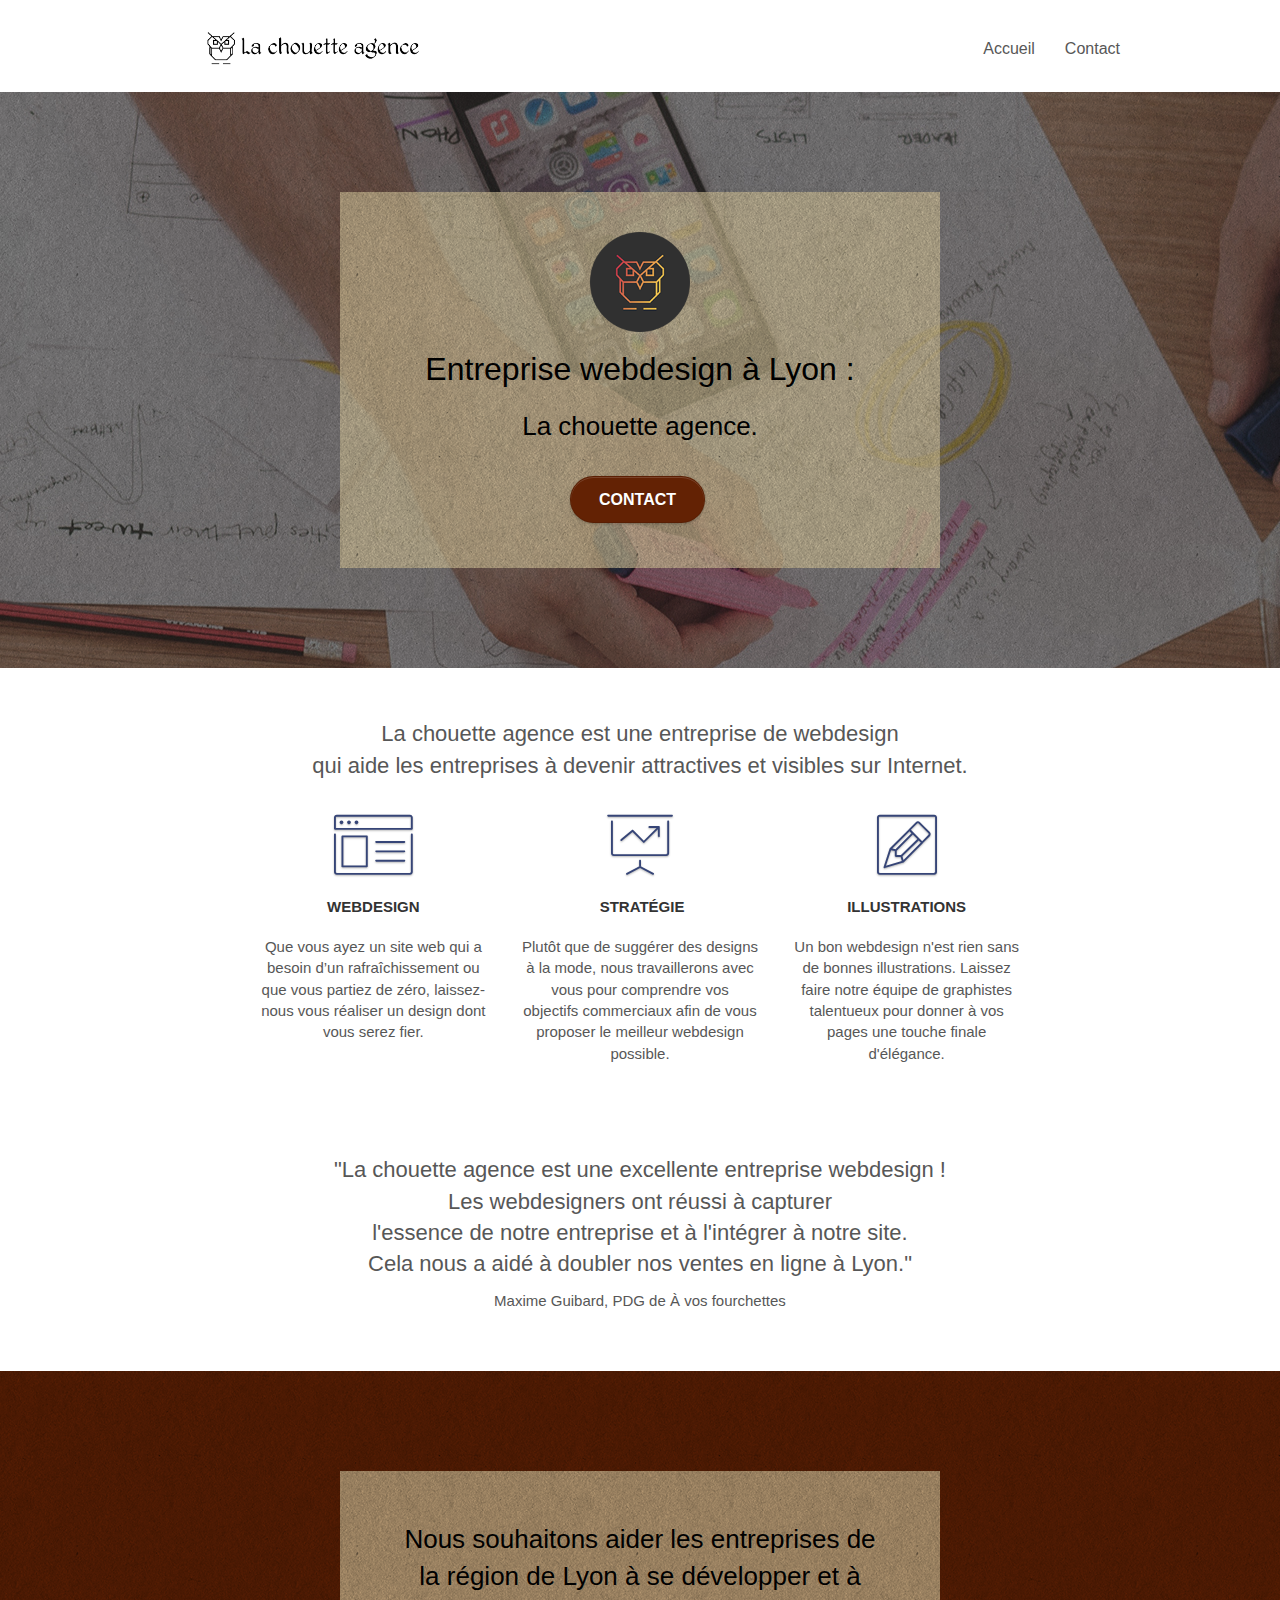
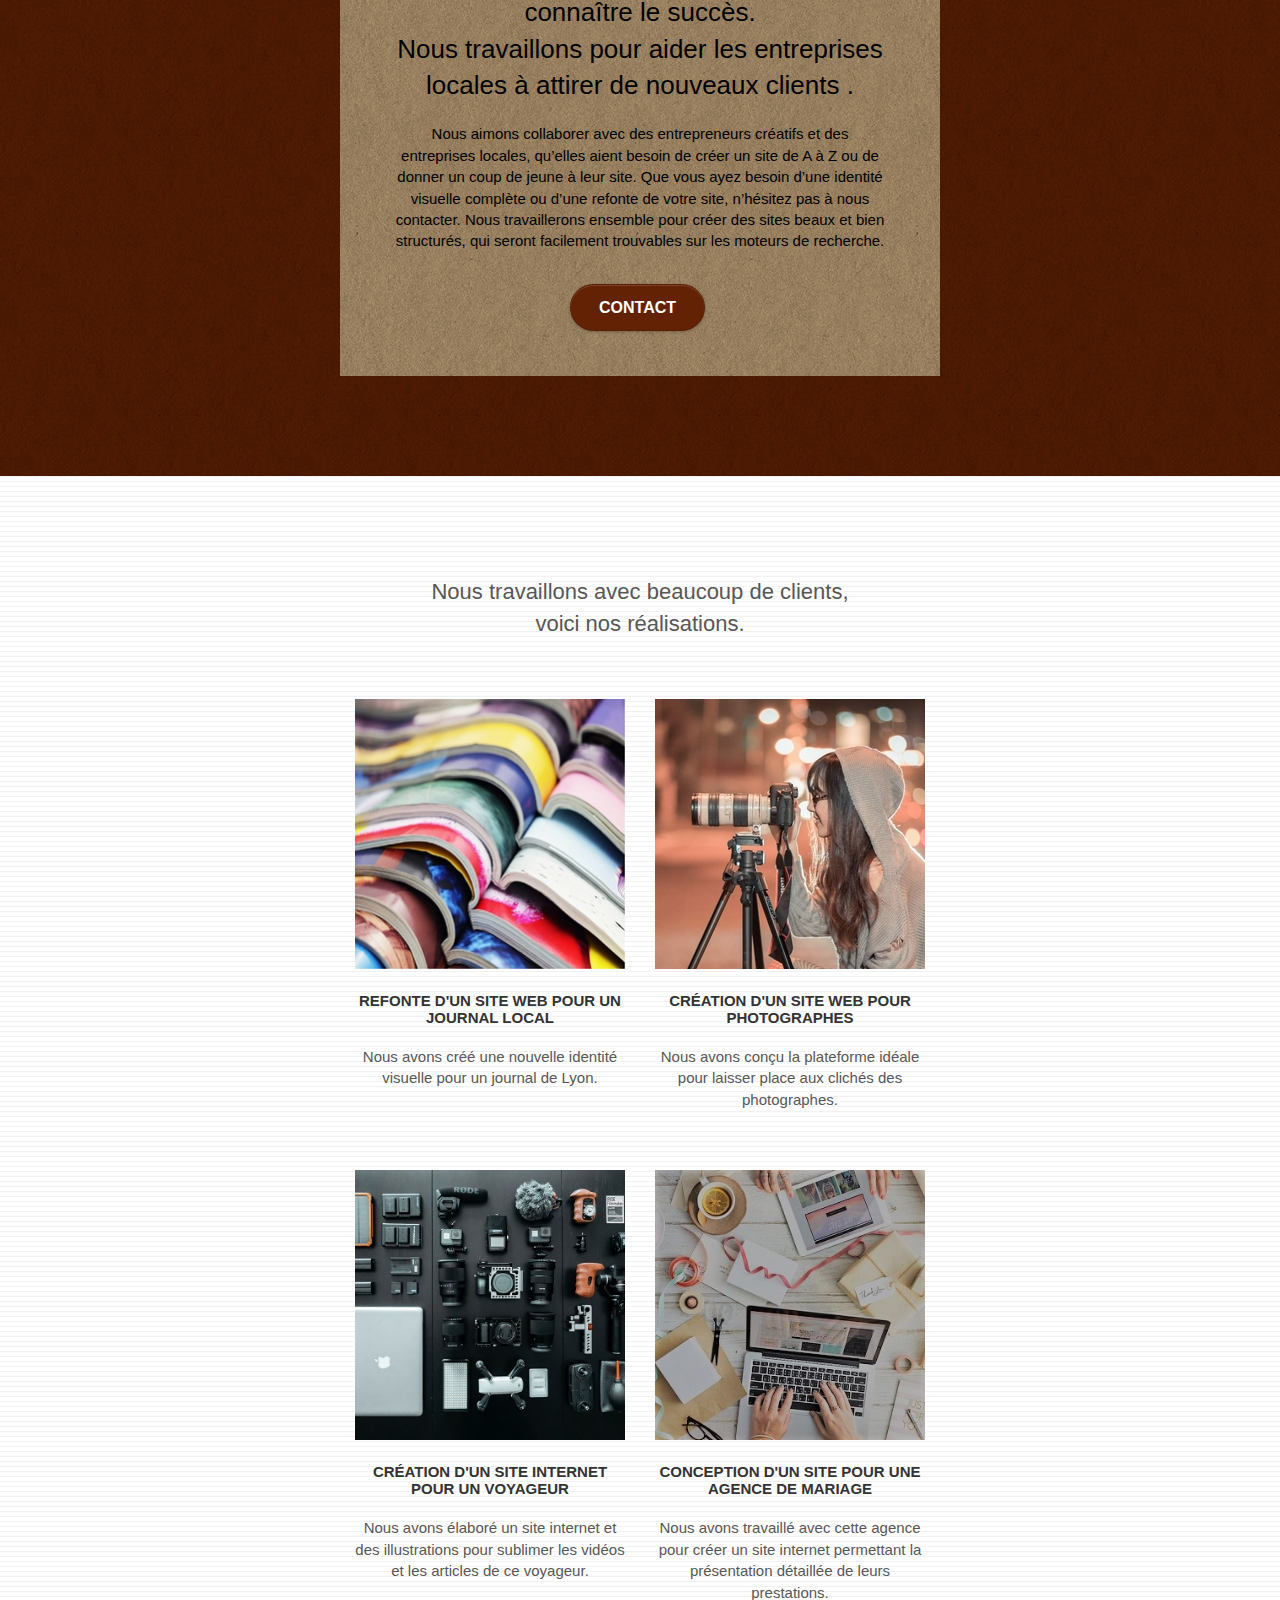
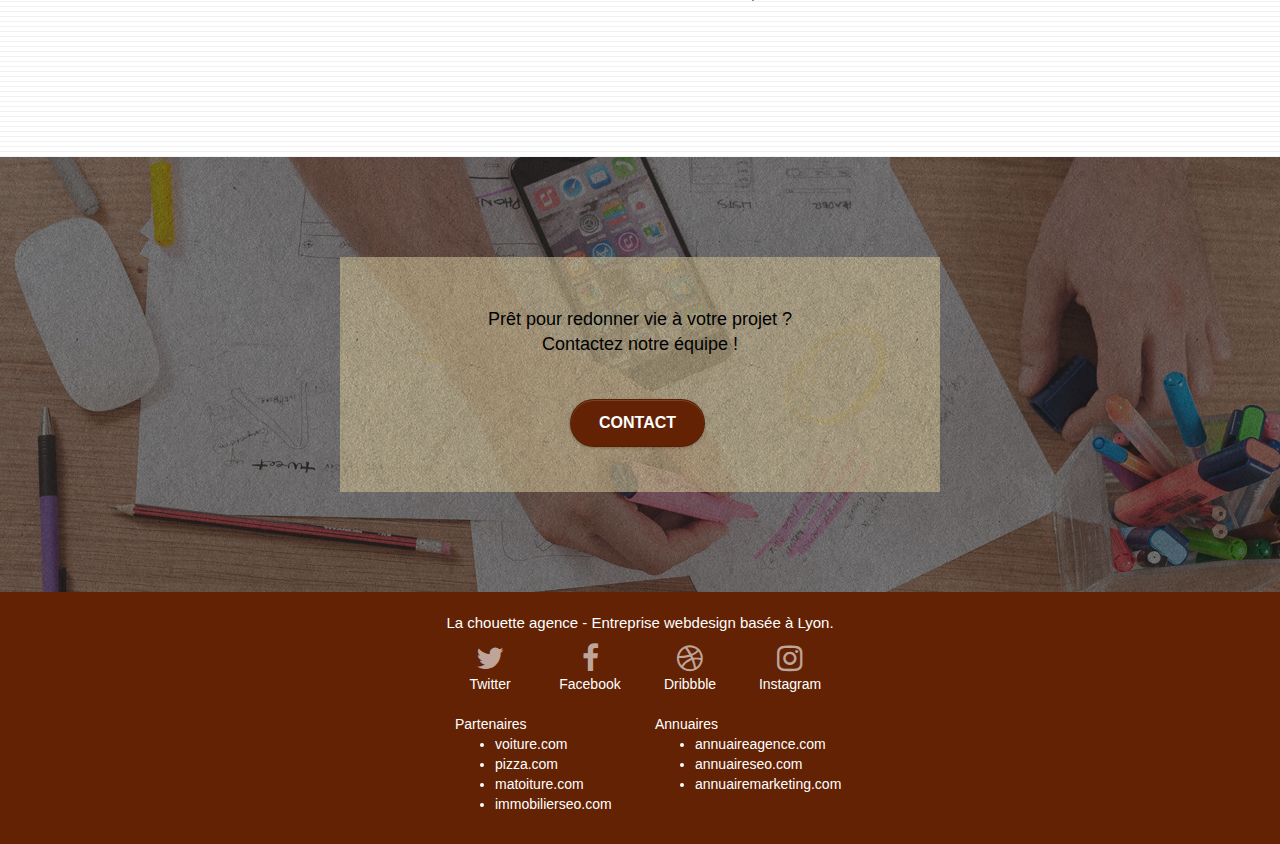
==== index.html @ 641f578d "Suppression du 2e id." ====
﻿<!doctype html>
<html lang="fr"><!-- fr -->
<head>
	<meta charset="utf-8">
	<meta name="description" content="Entreprise webdesign à Lyon, La chouette agence aide les entreprises à devenir attractives et visibles
		  sur Internet.">  <!-- description donnee -->
	<meta name="viewport" content="width=device-width, initial-scale=1.0, viewport-fit=cover">
	<link rel="shortcut icon" type="image/png" href="favicon.jpg">

	<link rel="stylesheet" type="text/css" href="./css/bootstrap.css">
	<link rel="stylesheet" type="text/css" href="style.css">
	<link rel="stylesheet" type="text/css" href="./css/font-awesome.css">
	<link rel="stylesheet" type="text/css" href="./css/et-line.css">


	<script src="./js/jquery-2.1.0.js" defer></script> <!--defer rajoute-->
	<script src="./js/bootstrap.js" defer></script>  <!--defer rajoute-->
	<script src="./js/blocs.js" defer></script>  <!--defer rajoute-->
	<script src="./js/jquery.touchSwipe.js" defer></script>
	<script src="./js/gmaps.js" defer></script>  <!--defer rajoute-->

	<title>Entreprise webdesign Lyon</title> <!-- complete -->
	<!-- Analytics -->
	<!-- Analytics END -->

</head>
<body class="page-container"> <!--class initialement dans div en dessous de body-->


		<!-- bloc-0 -->
				<nav class="navbar row bloc bgc-white l-bloc container bloc-sm" id="bloc-0">  <!--2 div precedents supprimes et class et id mis dans ce nav-->
					<div class="navbar-header">
						<a class="navbar-brand" href="index.html"><img src="img/la-chouette-agence_min.png" alt="logo noir et blanc la chouette agence Lyon" height="40" /></a>
						<button id="nav-toggle" type="button" class="ui-navbar-toggle navbar-toggle" data-toggle="collapse" data-target=".navbar-1">
							<span class="sr-only">Toggle navigation</span><span class="icon-bar"></span><span class="icon-bar"></span><span class="icon-bar"></span>
						</button>
					</div>
					<div class="collapse navbar-collapse navbar-1 special-dropdown-nav">
						<ul class="site-navigation nav navbar-nav">
							<li>
								<a href="index.html">Accueil</a>
							</li>
							<li>
								<a href="contact.html">Contact</a>
							</li>
						</ul>
					</div>
				</nav>
		<!-- bloc-0 END -->
		<!-- bloc-1-presentation -->
		<header class="bloc bgc-dark-slate-blue bg-banniere d-bloc bg-t-edge bloc-bg-texture texture-paper b-parallax" id="bloc-1-hero"> <!--div en header-->
			<div class="container bloc-lg">
				<div class="row tight-width-whitespace black-background">
					<div class="col-sm-12">
						<img src="img/logo_min.png" class="center-block image-resize-mode" width="100" alt="Logo La chouette agence, entreprise webdesign Lyon" />
						<h1 class="text-center hero-bloc-text tc-black ">
							Entreprise webdesign à Lyon :
						</h1>
						<h2 class="text-center">
							La chouette agence.
						</h2>
						<div class="text-center">
							<a href="contact.html" class="btn btn-lg btn-clean btn-rd cta-hero btn-atomic-tangerine" id="cta-hero">Contact</a>
						</div>
					</div>
				</div>
			</div>
		</header>
		<!-- bloc-1-presentation END -->
		<!-- bloc-2-services -->
		<main> <!--rajout de la section main-->
			<div class="bloc bgc-white l-bloc" id="bloc-2-services">
				<div class="container bloc-md">
					<div class="row">
						<div class="col-sm-12 text-center">
							<p class="texte_image">
								La chouette agence est une entreprise de webdesign<br/>
								qui aide les entreprises à devenir attractives et visibles sur Internet.
							</p>
							<!--<img alt="agence web, agence web paris, web design paris, stratégie web" src="img/title.png" />-->  
	<!--suppression image title et remplace par texte-->
						</div>
					</div>
					<div class="row voffset-lg med-width-whitespace">
						<div class="col-sm-4">
							<div class="text-center">
								<span class="et-icon-browser sm-shadow icon-dark-slate-blue icons icon-lg"></span>
							</div>
							<h3 class="mg-md text-center">
								Webdesign
							</h3>
							<p class="text-center ">
								Que vous ayez un site web qui a besoin d&rsquo;un rafraîchissement ou que vous partiez de zéro, laissez-nous 
								vous réaliser un design	dont vous serez fier.
							</p>
						</div>
						<div class="col-sm-4">
							<div class="text-center">
								<span class="et-icon-presentation sm-shadow icon-dark-slate-blue icons icon-lg"></span>
							</div>
							<h3 class="mg-md text-center">
								&nbsp;Stratégie
							</h3>
							<p class="text-center ">
								Plutôt que de suggérer des designs à la mode, nous travaillerons avec vous pour comprendre vos objectifs commerciaux 
								afin de vous proposer le meilleur webdesign possible.   <!--br supprime-->
							</p>
						</div>
						<div class="col-sm-4">
							<div class="text-center">
								<span class="et-icon-edit sm-shadow icon-dark-slate-blue icons icon-lg"></span>
							</div>
							<h3 class="mg-md text-center">
								Illustrations
							</h3>
							<p class="text-center ">
								Un bon webdesign n'est rien sans de bonnes illustrations. Laissez faire notre équipe de graphistes talentueux pour 
								donner à vos pages une touche finale d'élégance.
							</p>
						</div>
					</div>
					<div class="row voffset-lg voffset">
						<div class="col-xs-12 col-md-8 col-md-offset-2 text-center">
							<p class="texte_image">
								"La chouette agence est une excellente entreprise webdesign !<br />
								Les webdesigners ont réussi à capturer<br />
								l'essence de notre entreprise et à l'intégrer à notre site.<br />
								Cela nous a aidé à doubler nos ventes en ligne à Lyon."
							</p>
						</div>
						<div class="col-xs-12 col-md-8 col-md-offset-2 text-center">
							<p>
								Maxime Guibard, PDG de À vos fourchettes
							</p>
						</div><!--suppression image title et remplace par texte dans 2 div et p-->
					</div>
					</div>
			</div>
			<!-- bloc-2-services END -->
			<!-- bloc-3-what-i-do -->
			<div class="bloc tc-black bgc-atomic-tangerine bg-presentation d-bloc bloc-bg-texture texture-paper b-parallax" id="bloc-3-what-i-do">
				<div class="container bloc-lg">
					<div class="row tight-width-whitespace black-background">
						<div class="col-sm-12">
							<h2 class="mg-md text-center">
								Nous souhaitons aider les entreprises de la région de Lyon à se développer et à connaître le succès. <br />
								Nous travaillons pour aider les entreprises locales	à attirer de nouveaux clients .
							</h2>
							<p class="text-center black">
								Nous aimons collaborer avec des entrepreneurs créatifs et des entreprises locales, qu’elles aient besoin de créer un site de A à Z ou
								de donner un coup de jeune à leur site. Que vous ayez besoin d’une identité visuelle complète ou d’une refonte de votre site, n’hésitez
								pas à nous contacter. Nous travaillerons ensemble pour créer des sites beaux et bien structurés, qui seront facilement trouvables sur les
								moteurs de recherche.
							</p>
							<div class="text-center">
								<a href="contact.html" class="btn btn-lg btn-clean btn-rd cta-hero btn-atomic-tangerine">Contact</a>
								<!--Remplacement du lien par le bouton deja utilise precedemment-->
							</div>
							</div>
					</div>
				</div>
			</div>
			<!-- bloc-3-what-i-do END -->
			<!-- bloc-4-portfolio -->
			<div class="bloc bgc-white bg-lines-h2-bg bg-repeat l-bloc" id="bloc-4-portfolio">
				<div class="container bloc-lg">
					<div class="row">
						<div class="col-sm-12 text-center">
							<p class="texte_image">
								Nous travaillons avec beaucoup de clients,<br/>
								voici nos réalisations.
							</p>
							 <!--Remplacement image par texte dans p-->
						</div>
					</div>
					<div class="row tight-width-whitespace portfolio-row">
						<div class="col-sm-6">
							<a href="#" data-lightbox="img/livres.jpg" data-gallery-id="gallery-1" data-caption="Refonte d'un site web pour un journal local"
							   data-frame="snapshot-lb">
								<img src="img/livres_min.jpg" alt="magazines"
									 class="img-responsive portfolio-thumb" />
							</a>
							<h3 class="mg-md text-center">
								Refonte d'un site web pour un journal local
							</h3>
							<p class="text-center">
								Nous avons créé une nouvelle identité visuelle pour un journal de Lyon.
							</p>
						</div>
						<div class="col-sm-6">
							<a href="#" data-lightbox="img/photographe.jpg" data-gallery-id="gallery-1" data-caption="Création d'un site web pour photographes"
							   data-frame="snapshot-lb">
								<img src="img/photographe_min.jpg" class="img-responsive portfolio-thumb" alt="photographe avec gros objectif" />
							</a>
							<h3 class="mg-md text-center">
								Création d'un site web pour photographes
							</h3>
							<p class="text-center">
								Nous avons conçu la plateforme idéale pour laisser place aux clichés des photographes.
							</p>
						</div>
					</div>
					<div class="row tight-width-whitespace portfolio-row">
						<div class="col-sm-6">
							<a href="#" data-lightbox="img/materiel.bmp" data-gallery-id="gallery-1" data-caption="Création d'un site internet pour un voyageur"
							   data-frame="snapshot-lb">
								<img src="img/materiel.bmp" class="img-responsive portfolio-thumb" alt="materiel et composants pour photo, ordinateur" />
							</a>
							<h3 class="mg-md text-center">
								Création d'un site internet pour un voyageur
							</h3>
							<p class="text-center">
								Nous avons élaboré un site internet et des illustrations pour sublimer les vidéos et les articles de ce voyageur.
							</p>
						</div>
						<div class="col-sm-6">
							<a href="#" data-lightbox="img/bureau.bmp" data-gallery-id="gallery-1" data-caption="Conception d'un site pour une agence de mariage"
							   data-frame="snapshot-lb">
								<img src="img/bureau.bmp" class="img-responsive portfolio-thumb" alt="plan de travail d'un bureau avec ordinateur, papiers, ciseaux, lunettes" />
							</a>
							<h3 class="mg-md text-center">
								Conception d'un site pour une agence de mariage
							</h3>
							<p class="text-center">
								Nous avons travaillé avec cette agence pour créer un site internet permettant la présentation détaillée de leurs prestations.
							</p>
						</div>
					</div>
				</div>
			</div>
			<!-- bloc-4-portfolio END -->
			<!-- bloc-5-cta -->
			<div class="bloc bgc-dark-slate-blue bg-banniere d-bloc bloc-bg-texture texture-paper" id="bloc-5-cta">
				<div class="container bloc-lg">
					<div class="row black-background tight-width-whitespace">
						<div class="col-sm-12">
							<h2 class="mg-md text-center tc-black">
								Prêt pour redonner vie à votre projet ?<br />Contactez notre équipe !
							</h2>
						</div>
							<div class="col-sm-12 text-center">
								<a href="contact.html" class="btn btn-atomic-tangerine btn-clean btn-rd btn-lg cta-hero">Contact</a>
							</div>
						</div>
					</div>
			</div>
		</main>
		<!-- bloc-5-cta END -->
		<!-- Footer - bloc-8 -->
		<footer class="bloc bgc-atomic-tangerine d-bloc" id="bloc-8">  <!--div en footer-->
			<div class="container bloc-sm">
				<div class="row">
					<div class="col-sm-12">
						<p class="text-center white">
							La chouette agence - Entreprise webdesign basée à Lyon.
						</p>
						<div class="row row-no-gutters social">
							<div class="col-sm-3">
								<div class="text-center">
									<a class="social" href="index.html"><span class="fa fa-twitter icon-md"></span><br />Twitter</a> <!--rajout des noms des sites-->
								</div>
							</div>
							<div class="col-sm-3">
								<div class="text-center">
									<a class="social" href="index.html"><span class="fa fa-facebook icon-md"></span><br />Facebook</a>
								</div>
							</div>
							<div class="col-sm-3">
								<div class="text-center">
									<a class="social" href="index.html"><span class="fa fa-dribbble icon-md"></span><br />Dribbble</a>
								</div>
							</div>
							<div class="col-sm-3">
								<div class="text-center">
									<a class="social" href="index.html"><span class="fa fa-instagram icon-md"></span><br/>Instagram</a>
								</div>
							</div>
							
						</div>
						<div class="row liens">
							<div class="col-sm-6">
								Partenaires
								<ul>
									<li><a href="voiture.com">voiture.com</a></li>
									<li><a href="pizza.com">pizza.com</a></li>
									<li><a href="matoiture.com">matoiture.com</a></li>
									<li><a href="immobilierseo.com">immobilierseo.com</a></li>
								</ul>
							</div>
							<div class="col-sm-6">
								Annuaires 
								<ul>
									<li><a href="annuaireagence.com">annuaireagence.com</a></li>
									<li><a href="annuaireseo.com">annuaireseo.com</a></li>
									<li><a href="annuairemarketing.com">annuairemarketing.com</a></li>
								</ul>
							</div>
							
						</div>
					</div>
				</div>
			</div>
		</footer>
		<!-- Footer - bloc-8 END -->

	
    

</body>
</html>
---- style.css ----
body {
    margin: 0;
    padding: 0;
    background: #FFF;
    overflow-x: hidden;
    -webkit-font-smoothing: antialiased;
    -moz-osx-font-smoothing: grayscale;
}

a,
button {
    transition: all .3s ease-in-out;
    outline: none !important;
}

a:hover {
    text-decoration: none;
    cursor: pointer;
}

#page-loading-blocs-notifaction {
    position: fixed;
    top: 0;
    bottom: 0;
    width: 100%;
    z-index: 100000;
    background: #FFFFFF url("img/pageload-spinner.gif") no-repeat center center;
}

.bloc {
    width: 100%;
    clear: both;
    background: 50% 50% no-repeat;
    padding: 0 50px;
    -webkit-background-size: cover;
    -moz-background-size: cover;
    -o-background-size: cover;
    background-size: cover;
    position: relative;
}

.bloc .container {
    padding-left: 0;
    padding-right: 0;
}

.bloc-lg {
    padding: 100px 50px;
   
}

.bloc-md {
    padding: 50px;
}

.bloc-sm {
    padding: 20px 50px;
}

.bg-center,
.bg-l-edge,
.bg-r-edge,
.bg-t-edge,
.bg-b-edge,
.bg-tl-edge,
.bg-bl-edge,
.bg-tr-edge,
.bg-br-edge,
.bg-repeat {
    -webkit-background-size: auto !important;
    -moz-background-size: auto !important;
    -o-background-size: auto !important;
    background-size: auto !important;
}

.bg-repeat {
    background: repeat;
}

.bg-t-edge {
    background: top no-repeat;
}

.bloc-bg-texture::before {
    content: "";
    background-size: 2px 2px;
    position: absolute;
    top: 0;
    bottom: 0;
    left: 0;
    right: 0;
}

.texture-paper::before {
    background: url("img/texture-min.png");
    background-size: 280px 280px;
}

.b-parallax {
    background-attachment: fixed;
}



.d-bloc button:hover {
    color: rgba(255, 255, 255, .9);
}

.d-bloc .icon-round,
.d-bloc .icon-square,
.d-bloc .icon-rounded,
.d-bloc .icon-semi-rounded-a,
.d-bloc .icon-semi-rounded-b {
    border-color: rgba(255, 255, 255, .9);
}

.d-bloc .divider-h span {
    border-color: rgba(255, 255, 255, .2);
}

.d-bloc .a-btn,
.d-bloc .navbar a,
.d-bloc .navbar-brand,
.d-bloc a .icon-sm,
.d-bloc a .icon-md,
.d-bloc a .icon-lg,
.d-bloc a .icon-xl,
.d-bloc h1 a,
.d-bloc h2 a,
.d-bloc h3 a,
.d-bloc h4 a,
.d-bloc h5 a,
.d-bloc h6 a,
.d-bloc p a {
    color: rgba(255, 255, 255, .6);
}

.d-bloc .a-btn:hover,
.d-bloc .navbar a:hover,
.d-bloc .navbar-brand:hover,
.d-bloc a:hover .icon-sm,
.d-bloc a:hover .icon-md,
.d-bloc a:hover .icon-lg,
.d-bloc a:hover .icon-xl,
.d-bloc h1 a:hover,
.d-bloc h2 a:hover,
.d-bloc h3 a:hover,
.d-bloc h4 a:hover,
.d-bloc h5 a:hover,
.d-bloc h6 a:hover,
.d-bloc p a:hover {
    color: rgba(255, 255, 255, 1);
}

.d-bloc .navbar-toggle .icon-bar {
    background: rgba(255, 255, 255, 1);
}

.d-bloc .btn-wire,
.d-bloc .btn-wire:hover {
    color: rgba(255, 255, 255, 1);
    border-color: rgba(255, 255, 255, 1);
}

.d-bloc .panel {
    color: rgba(0, 0, 0, .5);
}

.d-bloc .panel button:hover {
    color: rgba(0, 0, 0, .7);
}

.d-bloc .panel icon {
    border-color: rgba(0, 0, 0, .7);
}

.d-bloc .panel .divider-h span {
    border-color: rgba(0, 0, 0, .1);
}

.d-bloc .panel .a-btn {
    color: rgba(0, 0, 0, .6);
}

.d-bloc .panel .a-btn:hover {
    color: rgba(0, 0, 0, 1);
}

.d-bloc .panel .btn-wire,
.d-bloc .panel .btn-wire:hover {
    color: rgba(0, 0, 0, .7);
    border-color: rgba(0, 0, 0, .3);
}

.d-bloc .panel,
.l-bloc {
    color: rgba(0, 0, 0, .5);
}

.d-bloc .panel button:hover,
.l-bloc button:hover {
    color: rgba(0, 0, 0, .7);
}

.l-bloc .icon-round,
.l-bloc .icon-square,
.l-bloc .icon-rounded,
.l-bloc .icon-semi-rounded-a,
.l-bloc .icon-semi-rounded-b {
    border-color: rgba(0, 0, 0, .7);
}

.d-bloc .panel .divider-h span,
.l-bloc .divider-h span {
    border-color: rgba(0, 0, 0, .1);
}

.d-bloc .panel .a-btn,
.l-bloc .a-btn,
.l-bloc .navbar a,
.l-bloc .navbar-brand,
.l-bloc a .icon-sm,
.l-bloc a .icon-md,
.l-bloc a .icon-lg,
.l-bloc a .icon-xl,
.l-bloc h1 a,
.l-bloc h2 a,
.l-bloc h3 a,
.l-bloc h4 a,
.l-bloc h5 a,
.l-bloc h6 a,
.l-bloc p a {
    color: rgba(0, 0, 0, .6);
}

.d-bloc .panel .a-btn:hover,
.l-bloc .a-btn:hover,
.l-bloc .navbar a:hover,
.l-bloc .navbar-brand:hover,
.l-bloc a:hover .icon-sm,
.l-bloc a:hover .icon-md,
.l-bloc a:hover .icon-lg,
.l-bloc a:hover .icon-xl,
.l-bloc h1 a:hover,
.l-bloc h2 a:hover,
.l-bloc h3 a:hover,
.l-bloc h4 a:hover,
.l-bloc h5 a:hover,
.l-bloc h6 a:hover,
.l-bloc p a:hover {
    color: rgba(0, 0, 0, 1);
}

.l-bloc .navbar-toggle .icon-bar {
    color: rgba(0, 0, 0, .6);
}

.d-bloc .panel .btn-wire,
.d-bloc .panel .btn-wire:hover,
.l-bloc .btn-wire,
.l-bloc .btn-wire:hover {
    color: rgba(0, 0, 0, .7);
    border-color: rgba(0, 0, 0, .3);
}

.voffset {
    margin-top: 30px;
}

.voffset-lg {
    margin-top: 80px;
}

.row-no-gutters {
    margin-right: 0;
    margin-left: 0;
}

.row.row-no-gutters > [class^="col-"],
.row.row-no-gutters > [class*=" col-"] {
    padding-right: 0;
    padding-left: 0;
}

#bloc-1-hero h1 {
    font-size: 32px;
}

.navbar {
    margin-bottom: 0;
    z-index: 1;
}

.navbar-brand {
    height: auto;
    padding: 3px 15px;
    font-size: 25px;
    font-weight: normal;
    font-weight: 600;
    line-height: 44px;
}

.navbar-brand img {
    max-height: 200px;
    margin: 0 5px 0 0;
    display: inline;
}

.navbar-brand img[src$=svg] {
    min-width: 100px;
}

.nav-center .navbar-brand img {
    margin: 0;
}

.navbar .nav {
    padding-top: 2px;
    margin-right: -16px;
    float: right;
    z-index: 1;
}

.nav > li {
    float: left;
    margin-top: 4px;
    font-size: 16px;
}

.navbar-nav .open .dropdown-menu > li > a {
    text-align: inherit;
}

.nav > li a:hover,
.nav > li a:focus {
    background: transparent;
}

.navbar-toggle {
    margin: 10px 10px 0 0;
    border: 0px;
}

.navbar-toggle:hover {
    background: transparent !important;
}

.navbar-toggle .icon-bar {
    background-color: rgba(0, 0, 0, .5);
    width: 26px;
}

.nav-invert .navbar .nav {
    float: left;
}

.nav-invert .navbar-header,
.nav-invert .navbar-brand {
    float: right;
    position: relative;
    z-index: 2;
}

@media (min-width: 768px) {
    .site-navigation {
        position: absolute;
        top: 50%;
        right: 20px;
        transform: translate(0, -50%);
        -webkit-transform: translateY(-50%);
    }
    .nav > li .dropdown-menu a,
    .nav > li .dropdown-menu a:hover {
        color: #484848;
    }
    .nav-invert .site-navigation {
        left: 0;
        right: 0;
    }
    .nav-center {
        text-align: center;
    }
    .nav-center .navbar-header {
        width: 100%;
    }
    .nav-center .navbar-header,
    .nav-center .navbar-brand,
    .nav-center .nav > li {
        float: none;
        display: inline-block;
    }
    .nav-center .site-navigation {
        position: relative;
        width: 100%;
        right: 0;
        margin-right: 0px;
        margin-top: 20px;
    }
    .nav-center.mini-nav .navbar-toggle {
        float: none;
        margin: 10px auto 0;
    }
}

.nav > li > .dropdown a {
    background: none !important;
    display: block;
    padding: 14px 15px;
}

nav .caret {
    margin: 0 5px;
}

.dropdown-menu .dropdown-menu {
    top: -8px;
    left: 100%;
}

.dropdown-menu .dropmenu-flow-right {
    top: 100%;
    left: 0;
    margin-left: -1px;
    border-top-left-radius: 0;
    border-top-right-radius: 0;
}

.dropdown-menu .dropdown span {
    border: 4px solid black;
    border-top-color: transparent;
    border-right-color: transparent;
    border-bottom-color: transparent;
    margin: 6px -5px 0 0 !important;
    float: right;
}

.mg-md {
    margin-top: 10px;
    margin-bottom: 20px;
}

.mg-lg {
    margin-top: 10px;
    margin-bottom: 40px;
   }

.btn {
    margin: 0 5px 5px 0;
}

.btn.pull-right {
    margin: 0 0 5px 5px;
}

.btn-d,
.btn-d:hover,
.btn-d:focus {
    color: #FFF;
    background: rgba(0, 0, 0, .3);
}

button {
    outline: none !important;
}

.btn-rd {
    border-radius: 40px;
}

.btn-clean {
    border: 1px solid rgba(0, 0, 0, .08);
    border-bottom-color: rgba(0, 0, 0, .1);
    text-shadow: 0 1px 0 rgba(0, 0, 1, .1);
    box-shadow: 0 1px 3px rgba(0, 0, 1, .25), inset 0 1px 0 0 rgba(255, 255, 255, .15);
}

.icon-md {
    font-size: 30px !important;
}

.icon-lg {
    font-size: 60px !important;
}

.sm-shadow {
    text-shadow: 0 1px 2px rgba(0, 0, 0, .3);
}

.panel-sq,
.panel-sq .panel-heading,
.panel-sq .panel-footer {
    border-radius: 0;
}

.panel-rd {
    border-radius: 30px;
}

.panel-rd .panel-heading {
    border-radius: 29px 29px 0 0;
}

.panel-rd .panel-footer {
    border-radius: 0 0 29px 29px;
}

.form-control {
    border-color: rgba(0, 0, 0, .1);
    box-shadow: none;
}

.scrollToTop {
    width: 40px;
    height: 40px;
    position: fixed;
    bottom: 20px;
    right: 20px;
   /* opacity: 0;*/
    z-index: 500;
   /* transition: all .3s ease-in-out;*/
}

.scrollToTop span {
    margin-top: 6px;
}

.showScrollTop {
    font-size: 14px;
    opacity: 1;
}

a[data-lightbox] {
    position: relative;
    display: block;
    text-align: center;
}

a[data-lightbox]:hover::before {
    content: "+";
    font-family: "HelveticaNeue-Light", "Helvetica Neue Light", "Helvetica Neue", Helvetica, Arial;
    font-size: 32px;
    width: 50px;
    height: 50px;
    margin-left: -25px;
    border-radius: 50%;
    background: rgba(0, 0, 0, .6);
    color: #FFF;
    font-weight: 100;
    z-index: 1;
    position: absolute;
    top: 50%;
    transform: translateY(-50%);
    -webkit-transform: translateY(-50%);
}

a[data-lightbox]:hover img {
    opacity: 0.6;
    -webkit-animation-fill-mode: none;
    animation-fill-mode: none;
}

#lightbox-modal {
    display: flex;
    align-items: center;
}

#lightbox-modal .modal-dialog {
    width: 90%;
    max-width: 900px;
    margin: 0 auto 0;
}

#lightbox-modal .modal-dialog img {
    max-height: 90vh;
    margin: 0 auto;
}

.lightbox-caption {
    padding: 20px;
    color: #FFF;
    background: rgba(0, 0, 0, .5);
    position: absolute;
    left: 15px;
    right: 15px;
    bottom: 5px;
}

.close-lightbox {
    color: #FFF;
    font-size: 30px;
    position: absolute;
    top: 20px;
    right: 20px;
    z-index: 20;
    background: rgba(0, 0, 0, .5);
    border: none;
    line-height: 30px;
    padding: 0 9px 5px;
    opacity: 0.3;
}

.close-lightbox:hover,
.next-lightbox:hover,
.prev-lightbox:hover {
    opacity: 1.0;
    color: #FFF;
}

.next-lightbox,
.prev-lightbox {
    font-size: 20px;
    color: rgba(255, 255, 255, .9);
    background: rgba(0, 0, 0, .5);
    transition: all .2s ease-in-out;
    position: absolute;
    top: 45%;
    z-index: 1;
    opacity: 0.4;
}

.next-lightbox {
    padding: 6px 8px 1px 13px;
    right: 25px;
}

.prev-lightbox {
    padding: 6px 13px 1px 10px;
    left: 25px;
}

.snapshot-lb .modal-body {
    padding-bottom: 45px;
}

.snapshot-lb .lightbox-caption {
    padding: 0;
    color: rgba(0, 0, 0, .5);
    background: none;
}

h1,
h2,
h3,
h4,
h5,
h6,
p,
label,
.btn,
a {
    font-family: "helvetica";
    font-weight: 400;
    color: #575757;
}

.container {
    max-width: 1000px;
}

.hero-bloc-text {
    font-size: 38px;
}

.hero-bloc-text-sub {
    font-size: 36px;
}

.statement-bloc-text {
    line-height: 26px;
    font-style: italic;
    font-size: 20px;
    text-align: center;
    font-weight: lighter;
    max-width: 520px;
    margin: auto auto auto auto;
}

p {
    font-size: 15px;
}

.texte_image {
    font-size:22px;
}


.tight-width-whitespace {
    max-width: 600px;
    margin: auto auto auto auto;
}

.h1 {
    font-size: 20px;
    font-family: "Open Sans";
}

.cta-hero {
    margin-top: 22px;
    color: #FFFFFF !important;
    text-transform: uppercase;
    padding: 12px 28px 12px 28px;
    font-size: 16px;
    font-weight: 700;
}

.social {
    max-width: 400px;
    margin: auto auto auto auto;
    color:white;
}

.liens {
    margin: 20px auto auto auto;
    max-width: 400px;
    color:#FFFFFF;
}

    .liens a {
        color: #FFFFFF;
    }

h2 {
    font-size: 26px;
    line-height: 1.4em;
    color:#000000;
}

h3 {
    font-size: 15px;
    text-transform: uppercase;
    font-weight: 700;
    color: #333333 !important;
}

.med-width-whitespace {
    max-width: 800px;
    margin: auto auto auto auto;
    box-shadow: 0px 0px 0px #000000;
}

h1 {
    color: #FFFFFF !important; /*h1 de page Contact*/
}

h4 {
    color: #333333 !important;
}

.icons {
    margin-bottom: 14px;
    margin-top: 24px;
}

.white {
    color: #FFFFFF !important;
}

.black {
    color: #000000 !important;
}

.portfolio-thumb {
    margin-bottom: 24px;
}

.portfolio-row {
    margin-bottom: 44px;
    margin-top: 50px;
}

.avatar {
    box-shadow: 0px 4px 9px rgba(0, 0, 0, 0.3);
}

.black-background {
    background-color: rgba(242,224,176, 0.7);
    padding: 40px 40px 40px 40px;
}

.bold-link {
    font-weight: 900;
    text-decoration: underline !important;
}

.bgc-white {
    background-color: #FFFFFF;
}

.bgc-atomic-tangerine {
    background-color: #632204;
}

.tc-white {
    color: #FFFFFF !important;
    font-size:18px;
   }

.tc-black {
    color: #000000 !important;
    font-size: 18px;
}

    .btn-atomic-tangerine {
    background: #632204;
    color: #FFFFFF !important;
}

.btn-atomic-tangerine:hover {
    border:4px solid #FFFFFF;
    color: #FFFFFF !important;
}

.ltc-white {
    color: #FFFFFF !important;
}

.ltc-white:hover {
    color: #cccccc !important;
}

.ltc-atomic-tangerine {
    color: #F3976C !important;
}

.ltc-atomic-tangerine:hover {
    color: #c27956 !important;
}

.icon-dark-slate-blue {
    color: #364577 !important;
    border-color: #364577 !important;
}

.bg-dots-bg {
    background-image: url("img/dots-bg.png");   /*Motif points carr�s dans bandeau en haut de page Contact*/
}

.bg-lines-h2-bg {
    background-image: url("img/lines-h2-bg.png");
}

.bg-banniere {
    background-image: url("img/la-chouette-agence-banniere_min.jpg");
}

.bg-presentation {
    background-image: url("img/image-de-presentation.bmp"); /*bandeau bloc 3 dans index*/
}

@media (max-width: 1024px) {
    .bloc {
        padding-left: 20px;
        padding-right: 20px;
    }
    .bloc.full-width-bloc,
    .bloc-tile-2.full-width-bloc .container,
    .bloc-tile-3.full-width-bloc .container,
    .bloc-tile-4.full-width-bloc .container {
        padding-left: 0;
        padding-right: 0;
    }
}

@media (max-width: 992px) and (min-width: 768px) {
    .navbar .nav {
        max-width: 80%
    }
    .nav-center.navbar .nav {
        max-width: 100%
    }
}

@media only screen and (min-device-width: 768px) and (max-device-width: 1024px) and (orientation: landscape) {
    .b-parallax {
        background-attachment: scroll;
    }
}

@media only screen and (min-device-width: 1024px) and (max-device-width: 1366px) and (-webkit-min-device-pixel-ratio: 1.5) {
    .b-parallax {
        background-attachment: scroll;
    }
}

@media (max-width: 991px) {
    .container {
        width: 100%;
    }
    .b-parallax {
        background-attachment: scroll;
    }
    .page-container,
    #hero-bloc {
        overflow-x: hidden;
        position: relative;
    }
    .bloc {
        padding-left: constant(safe-area-inset-left);
        padding-right: constant(safe-area-inset-right);
    }
    .bloc-group,
    .bloc-group .bloc {
        display: block;
        width: 100%;
    }
    .bloc-fill-screen .fill-bloc-top-edge,
    .bloc-fill-screen .fill-bloc-bottom-edge {
        padding: 0 20px;
        padding-left: constant(safe-area-inset-left);
        padding-right: constant(safe-area-inset-right);
    }
}

@media (max-width: 767px) {
    .page-container {
        overflow-x: hidden;
        position: relative;
    }
    h1,
    h2,
    h3,
    h4,
    h5,
    h6,
    p,
    #disqus_thread {
        padding-left: 10px !important;
        padding-right: 10px !important;
    }
    .b-parallax {
        background-attachment: scroll;
    }
    .navbar .nav {
        padding-top: 0;
        border-top: 1px solid rgba(0, 0, 0, .2);
        float: none !important;
    }
    .navbar.row {
        margin-left: 0;
        margin-right: 0;
    }
    .site-navigation {
        position: inherit;
        transform: none;
        -webkit-transform: none;
        -ms-transform: none;
    }
    .nav > li {
        margin-top: 0;
        border-bottom: 1px solid rgba(0, 0, 0, .1);
        background: rgba(0, 0, 0, .05);
        text-align: left;
        padding-left: 15px;
        width: 100%;
    }
    .nav > li:hover {
        background: rgba(0, 0, 0, .08);
    }
    .dropdown .dropdown a .caret {
        float: none;
        margin: 5px 0 0 10px !important;
        border: 4px solid black;
        border-bottom-color: transparent;
        border-right-color: transparent;
        border-left-color: transparent;
    }
    #hero-bloc .navbar .nav {
        background: rgba(0, 0, 0, .8);
    }
    #hero-bloc .navbar .nav a {
        color: rgba(255, 255, 255, .6);
    }
    .hero {
        padding: 50px 0;
    }
    .hero-nav {
        left: -1px;
        right: -1px;
    }
    .navbar-collapse {
        padding: 0;
        overflow-x: hidden;
        -webkit-box-shadow: none;
        box-shadow: none;
    }
    .navbar-brand img {
        max-height: 40px;
        width: auto;
    }
    .nav-invert .navbar-header {
        float: none;
        width: 100%;
    }
    .nav-invert .navbar-toggle {
        float: left;
        margin-left: 10px;
    }
    .bloc {
        padding-left: 0;
        padding-right: 0;
    }
    .bloc-xxl,
    .bloc-xl,
    .bloc-lg {
        padding: 40px 0;
    }
    .bloc-sm,
    .bloc-md {
        padding-left: 0;
        padding-right: 0;
    }
    .bloc-tile-2 .container,
    .bloc-tile-3 .container,
    .bloc-tile-4 .container,
    .bloc-fill-screen .fill-bloc-top-edge,
    .bloc-fill-screen .fill-bloc-bottom-edge {
        padding-left: 0;
        padding-right: 0;
    }
    .a-block {
        padding: 0 10px;
    }
    .btn-dwn {
        display: none;
    }
    .voffset {
        margin-top: 5px;
    }
    .voffset-md {
        margin-top: 20px;
    }
    .voffset-lg {
        margin-top: 30px;
    }
    form {
        padding: 5px;
    }
    .close-lightbox {
        display: inline-block;
    }
    .blocsapp-device-iphone5 {
        background-size: 216px 425px;
        padding-top: 60px;
        width: 216px;
        height: 425px;
    }
    .blocsapp-device-iphone5 img {
        width: 180px;
        height: 320px;
    }
}

@media (max-width: 400px) {
    .bloc {
        padding-left: 0;
        padding-right: 0;
    }
}

@media (max-width: 767px) {
    .bloc-mob-center-text {
        text-align: center;
    }
}
---- css/et-line.css ----
@font-face {
    font-family: et-line;
    src: url(../fonts/et-line.eot);
    src: url(../fonts/et-line.eot?#iefix) format('embedded-opentype'), url(../fonts/et-line.woff) format('woff'), url(../fonts/et-line.ttf) format('truetype'), url(../fonts/et-line.svg#et-line) format('svg');
    font-weight: 400;
    font-style: normal
}

.et-icon-adjustments,
.et-icon-alarmclock,
.et-icon-anchor,
.et-icon-aperture,
.et-icon-attachment,
.et-icon-bargraph,
.et-icon-basket,
.et-icon-beaker,
.et-icon-bike,
.et-icon-book-open,
.et-icon-briefcase,
.et-icon-browser,
.et-icon-calendar,
.et-icon-camera,
.et-icon-caution,
.et-icon-chat,
.et-icon-circle-compass,
.et-icon-clipboard,
.et-icon-clock,
.et-icon-cloud,
.et-icon-compass,
.et-icon-desktop,
.et-icon-dial,
.et-icon-document,
.et-icon-documents,
.et-icon-download,
.et-icon-dribbble,
.et-icon-edit,
.et-icon-envelope,
.et-icon-expand,
.et-icon-facebook,
.et-icon-flag,
.et-icon-focus,
.et-icon-gears,
.et-icon-genius,
.et-icon-gift,
.et-icon-global,
.et-icon-globe,
.et-icon-googleplus,
.et-icon-grid,
.et-icon-happy,
.et-icon-hazardous,
.et-icon-heart,
.et-icon-hotairballoon,
.et-icon-hourglass,
.et-icon-key,
.et-icon-laptop,
.et-icon-layers,
.et-icon-lifesaver,
.et-icon-lightbulb,
.et-icon-linegraph,
.et-icon-linkedin,
.et-icon-lock,
.et-icon-magnifying-glass,
.et-icon-map,
.et-icon-map-pin,
.et-icon-megaphone,
.et-icon-mic,
.et-icon-mobile,
.et-icon-newspaper,
.et-icon-notebook,
.et-icon-paintbrush,
.et-icon-paperclip,
.et-icon-pencil,
.et-icon-phone,
.et-icon-picture,
.et-icon-pictures,
.et-icon-piechart,
.et-icon-presentation,
.et-icon-pricetags,
.et-icon-printer,
.et-icon-profile-female,
.et-icon-profile-male,
.et-icon-puzzle,
.et-icon-quote,
.et-icon-recycle,
.et-icon-refresh,
.et-icon-ribbon,
.et-icon-rss,
.et-icon-sad,
.et-icon-scissors,
.et-icon-scope,
.et-icon-search,
.et-icon-shield,
.et-icon-speedometer,
.et-icon-strategy,
.et-icon-streetsign,
.et-icon-tablet,
.et-icon-target,
.et-icon-telescope,
.et-icon-toolbox,
.et-icon-tools,
.et-icon-tools-2,
.et-icon-trophy,
.et-icon-tumblr,
.et-icon-twitter,
.et-icon-upload,
.et-icon-video,
.et-icon-wallet,
.et-icon-wine {
    font-family: et-line;
    speak: none;
    font-style: normal;
    font-weight: 400;
    font-variant: normal;
    text-transform: none;
    line-height: 1;
    -webkit-font-smoothing: antialiased;
    -moz-osx-font-smoothing: grayscale;
    display: inline-block
}

.et-icon-mobile:before {
    content: "\e000"
}

.et-icon-laptop:before {
    content: "\e001"
}

.et-icon-desktop:before {
    content: "\e002"
}

.et-icon-tablet:before {
    content: "\e003"
}

.et-icon-phone:before {
    content: "\e004"
}

.et-icon-document:before {
    content: "\e005"
}

.et-icon-documents:before {
    content: "\e006"
}

.et-icon-search:before {
    content: "\e007"
}

.et-icon-clipboard:before {
    content: "\e008"
}

.et-icon-newspaper:before {
    content: "\e009"
}

.et-icon-notebook:before {
    content: "\e00a"
}

.et-icon-book-open:before {
    content: "\e00b"
}

.et-icon-browser:before {
    content: "\e00c"
}

.et-icon-calendar:before {
    content: "\e00d"
}

.et-icon-presentation:before {
    content: "\e00e"
}

.et-icon-picture:before {
    content: "\e00f"
}

.et-icon-pictures:before {
    content: "\e010"
}

.et-icon-video:before {
    content: "\e011"
}

.et-icon-camera:before {
    content: "\e012"
}

.et-icon-printer:before {
    content: "\e013"
}

.et-icon-toolbox:before {
    content: "\e014"
}

.et-icon-briefcase:before {
    content: "\e015"
}

.et-icon-wallet:before {
    content: "\e016"
}

.et-icon-gift:before {
    content: "\e017"
}

.et-icon-bargraph:before {
    content: "\e018"
}

.et-icon-grid:before {
    content: "\e019"
}

.et-icon-expand:before {
    content: "\e01a"
}

.et-icon-focus:before {
    content: "\e01b"
}

.et-icon-edit:before {
    content: "\e01c"
}

.et-icon-adjustments:before {
    content: "\e01d"
}

.et-icon-ribbon:before {
    content: "\e01e"
}

.et-icon-hourglass:before {
    content: "\e01f"
}

.et-icon-lock:before {
    content: "\e020"
}

.et-icon-megaphone:before {
    content: "\e021"
}

.et-icon-shield:before {
    content: "\e022"
}

.et-icon-trophy:before {
    content: "\e023"
}

.et-icon-flag:before {
    content: "\e024"
}

.et-icon-map:before {
    content: "\e025"
}

.et-icon-puzzle:before {
    content: "\e026"
}

.et-icon-basket:before {
    content: "\e027"
}

.et-icon-envelope:before {
    content: "\e028"
}

.et-icon-streetsign:before {
    content: "\e029"
}

.et-icon-telescope:before {
    content: "\e02a"
}

.et-icon-gears:before {
    content: "\e02b"
}

.et-icon-key:before {
    content: "\e02c"
}

.et-icon-paperclip:before {
    content: "\e02d"
}

.et-icon-attachment:before {
    content: "\e02e"
}

.et-icon-pricetags:before {
    content: "\e02f"
}

.et-icon-lightbulb:before {
    content: "\e030"
}

.et-icon-layers:before {
    content: "\e031"
}

.et-icon-pencil:before {
    content: "\e032"
}

.et-icon-tools:before {
    content: "\e033"
}

.et-icon-tools-2:before {
    content: "\e034"
}

.et-icon-scissors:before {
    content: "\e035"
}

.et-icon-paintbrush:before {
    content: "\e036"
}

.et-icon-magnifying-glass:before {
    content: "\e037"
}

.et-icon-circle-compass:before {
    content: "\e038"
}

.et-icon-linegraph:before {
    content: "\e039"
}

.et-icon-mic:before {
    content: "\e03a"
}

.et-icon-strategy:before {
    content: "\e03b"
}

.et-icon-beaker:before {
    content: "\e03c"
}

.et-icon-caution:before {
    content: "\e03d"
}

.et-icon-recycle:before {
    content: "\e03e"
}

.et-icon-anchor:before {
    content: "\e03f"
}

.et-icon-profile-male:before {
    content: "\e040"
}

.et-icon-profile-female:before {
    content: "\e041"
}

.et-icon-bike:before {
    content: "\e042"
}

.et-icon-wine:before {
    content: "\e043"
}

.et-icon-hotairballoon:before {
    content: "\e044"
}

.et-icon-globe:before {
    content: "\e045"
}

.et-icon-genius:before {
    content: "\e046"
}

.et-icon-map-pin:before {
    content: "\e047"
}

.et-icon-dial:before {
    content: "\e048"
}

.et-icon-chat:before {
    content: "\e049"
}

.et-icon-heart:before {
    content: "\e04a"
}

.et-icon-cloud:before {
    content: "\e04b"
}

.et-icon-upload:before {
    content: "\e04c"
}

.et-icon-download:before {
    content: "\e04d"
}

.et-icon-target:before {
    content: "\e04e"
}

.et-icon-hazardous:before {
    content: "\e04f"
}

.et-icon-piechart:before {
    content: "\e050"
}

.et-icon-speedometer:before {
    content: "\e051"
}

.et-icon-global:before {
    content: "\e052"
}

.et-icon-compass:before {
    content: "\e053"
}

.et-icon-lifesaver:before {
    content: "\e054"
}

.et-icon-clock:before {
    content: "\e055"
}

.et-icon-aperture:before {
    content: "\e056"
}

.et-icon-quote:before {
    content: "\e057"
}

.et-icon-scope:before {
    content: "\e058"
}

.et-icon-alarmclock:before {
    content: "\e059"
}

.et-icon-refresh:before {
    content: "\e05a"
}

.et-icon-happy:before {
    content: "\e05b"
}

.et-icon-sad:before {
    content: "\e05c"
}

.et-icon-facebook:before {
    content: "\e05d"
}

.et-icon-twitter:before {
    content: "\e05e"
}

.et-icon-googleplus:before {
    content: "\e05f"
}

.et-icon-rss:before {
    content: "\e060"
}

.et-icon-tumblr:before {
    content: "\e061"
}

.et-icon-linkedin:before {
    content: "\e062"
}

.et-icon-dribbble:before {
    content: "\e063"
}
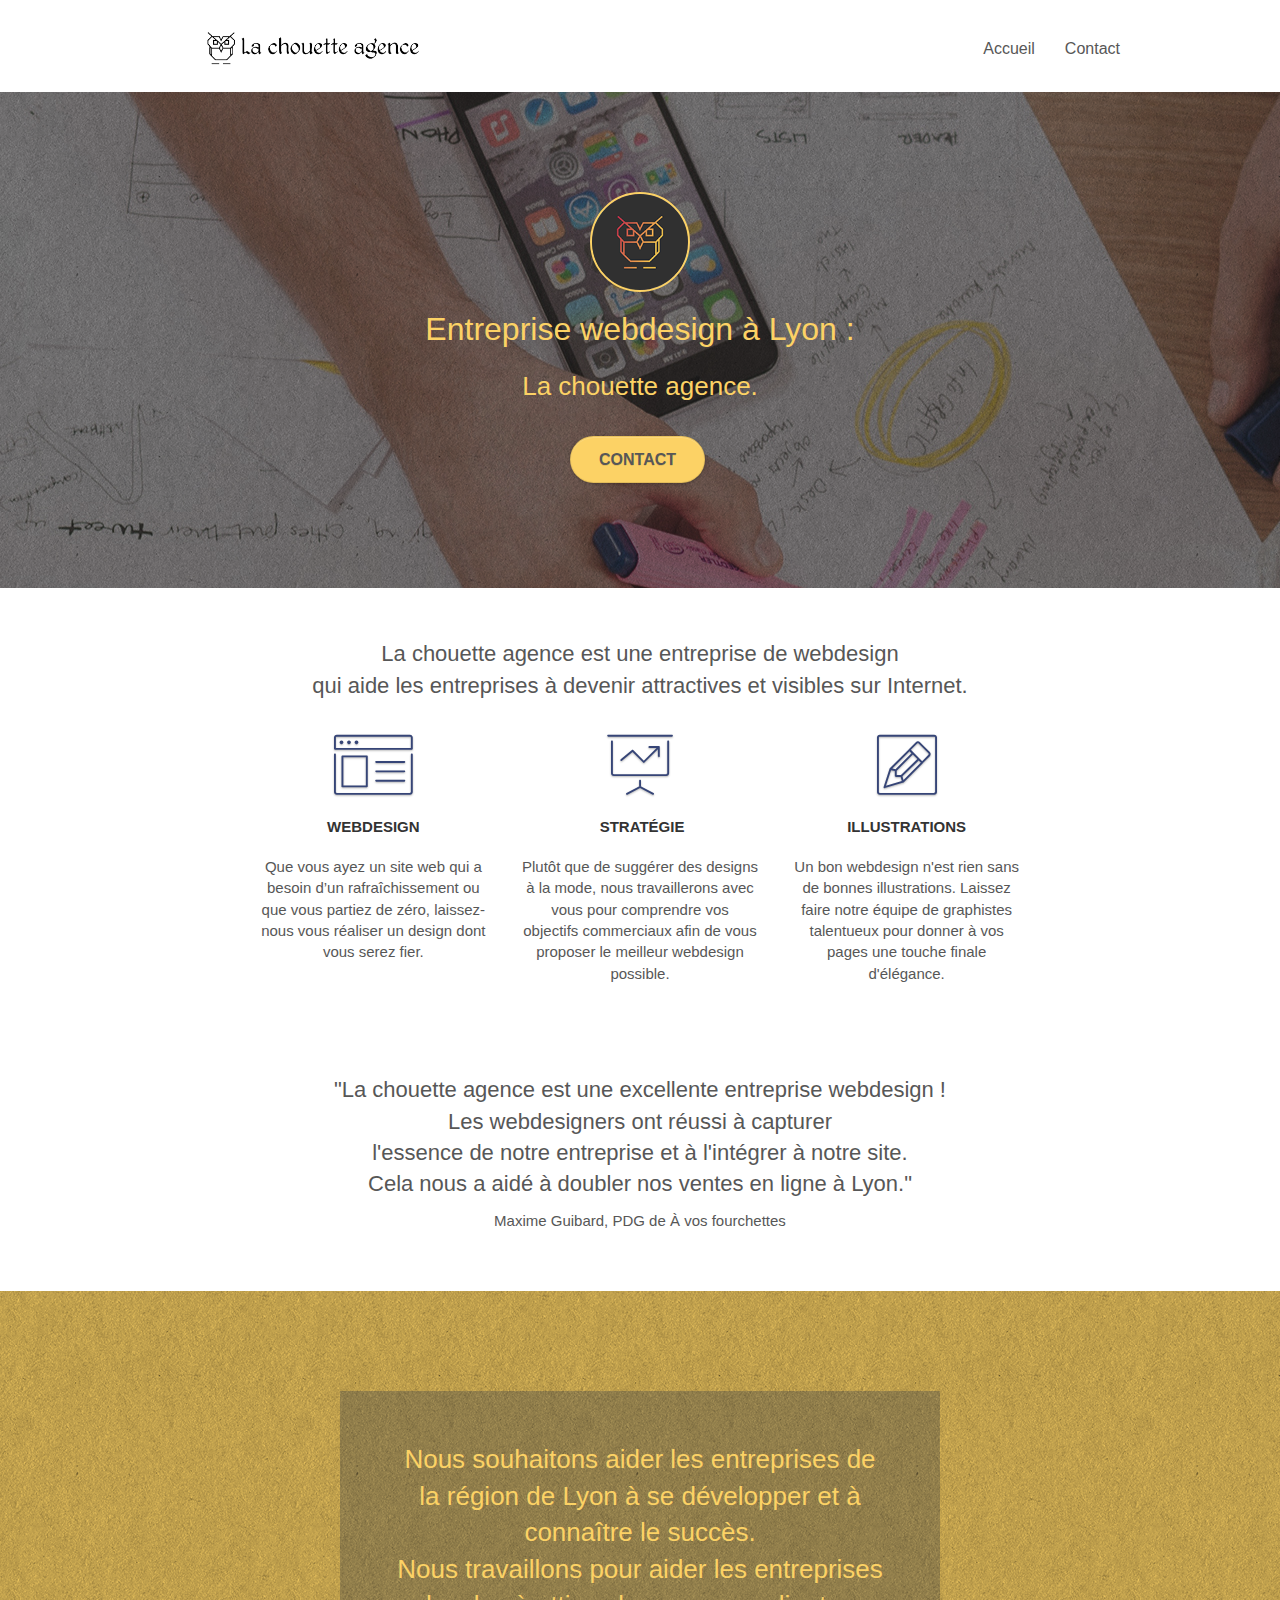
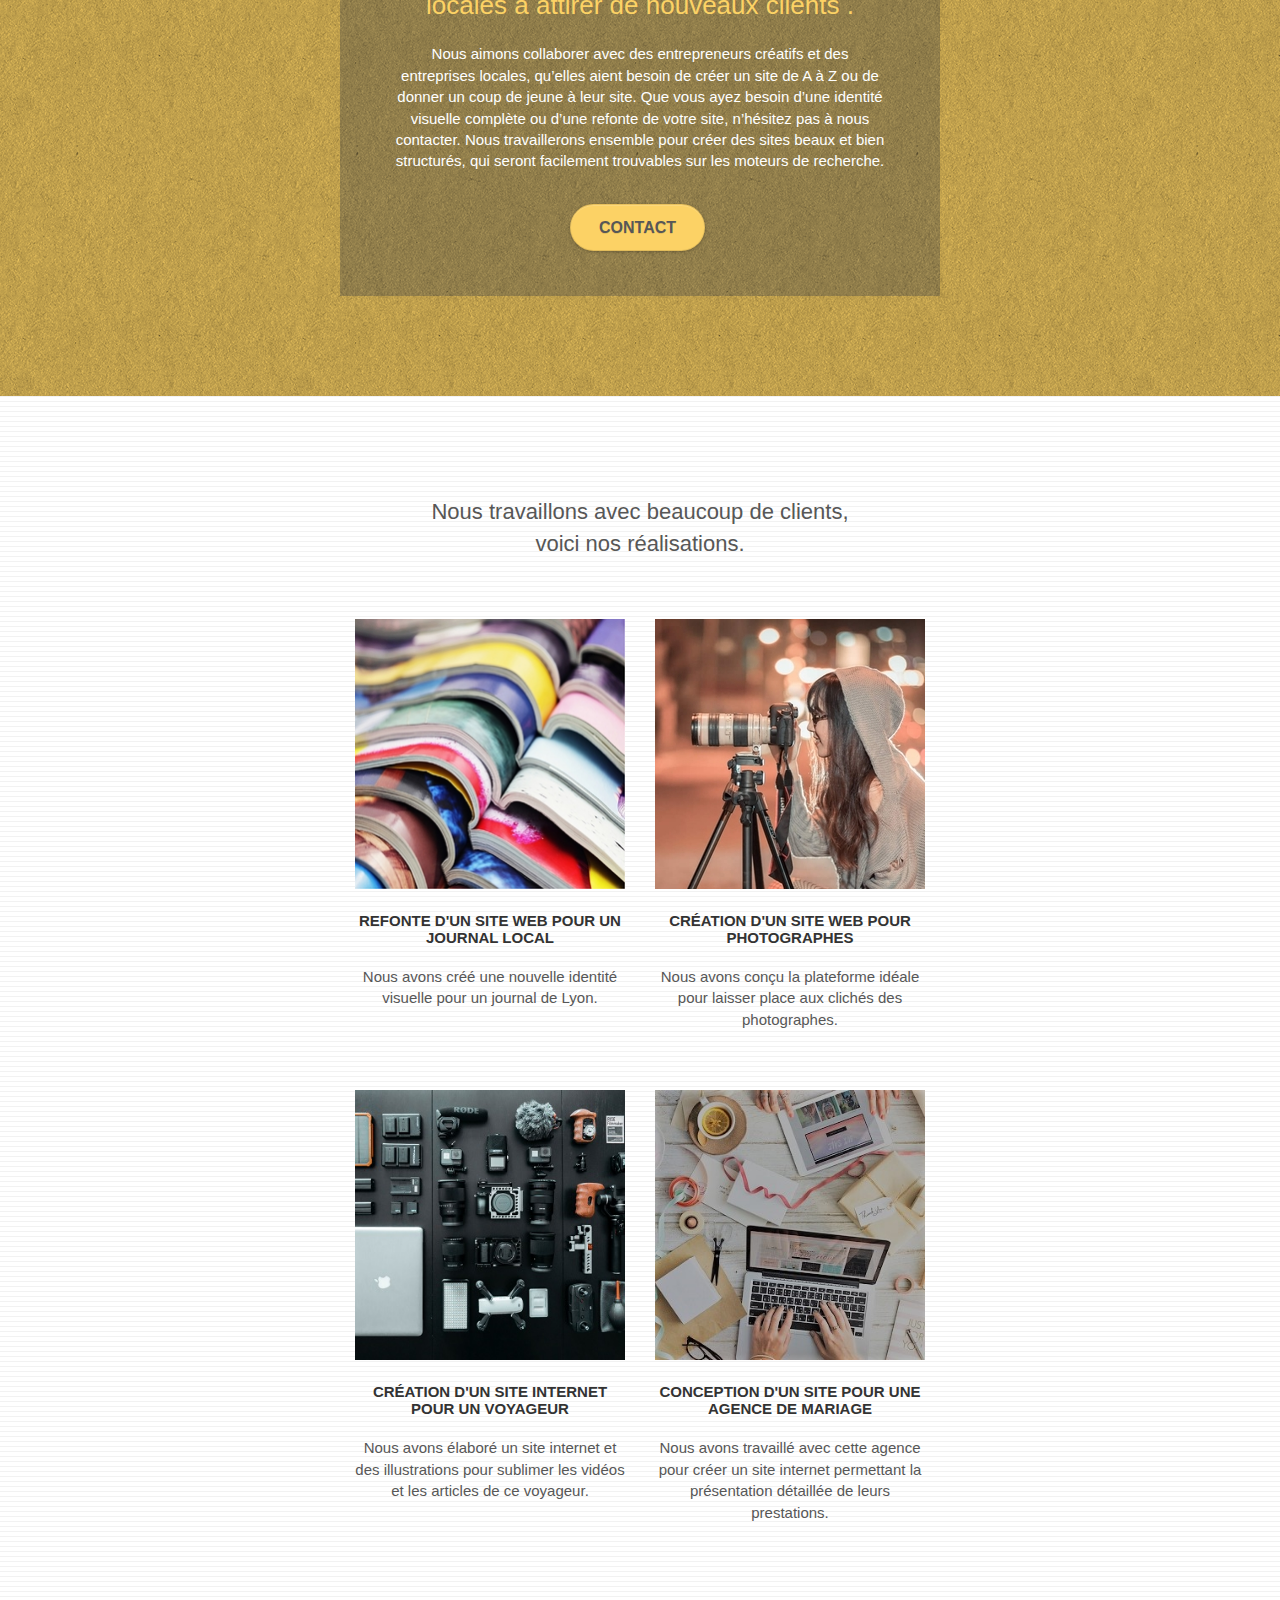
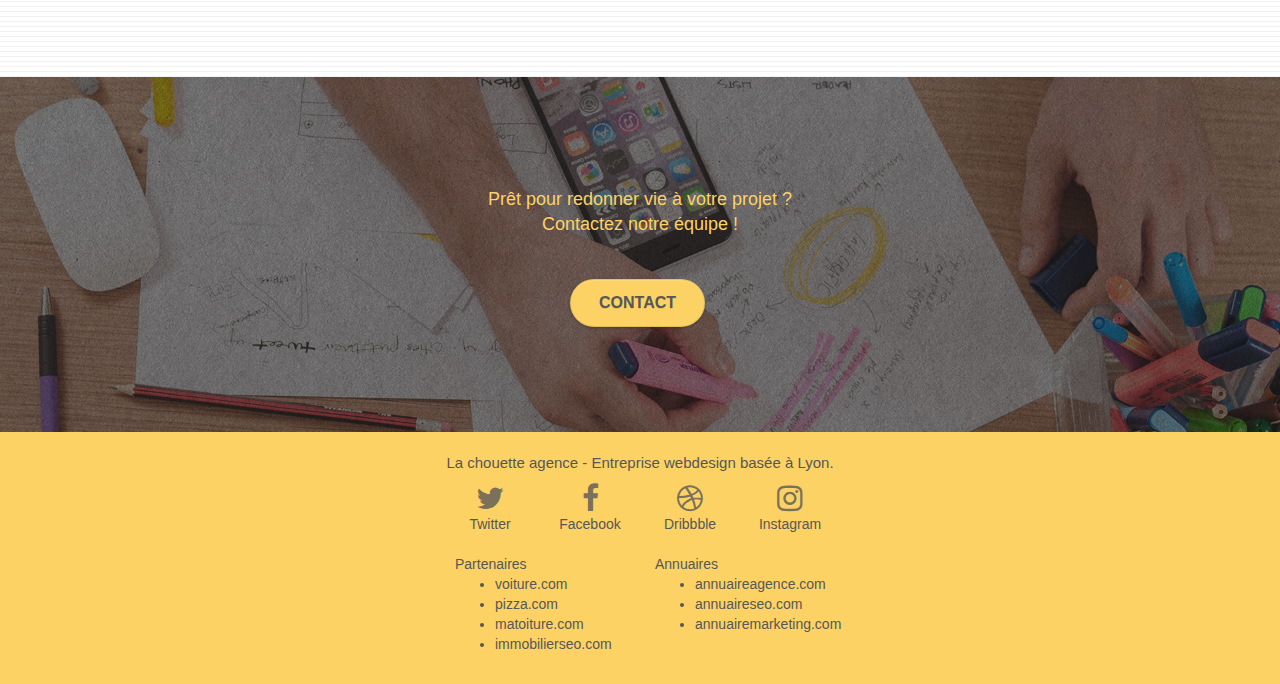
==== commit 9535dcc1: "Couleur jaune pour Contraste !" ====
--- a/index.html
+++ b/index.html
@@ -48,11 +48,11 @@
 				</nav>
 		<!-- bloc-0 END -->
 		<!-- bloc-1-presentation -->
-		<header class="bloc bgc-dark-slate-blue bg-banniere d-bloc bg-t-edge bloc-bg-texture texture-paper b-parallax" id="bloc-1-hero"> <!--div en header-->
+		<header class="bloc bgc-dark-slate-blue bg-banniere d-bloc bg-t-edge bloc-bg-texture texture-paper b-parallax transpa" id="bloc-1-hero"> <!--div en header-->
 			<div class="container bloc-lg">
-				<div class="row tight-width-whitespace black-background">
+				<div class="row tight-width-whitespace <!--black-background-->">
 					<div class="col-sm-12">
-						<img src="img/logo_min.png" class="center-block image-resize-mode" width="100" alt="Logo La chouette agence, entreprise webdesign Lyon" />
+						<img src="img/logo_min.png" class="center-block image-resize-mode logo" width="100" alt="Logo La chouette agence, entreprise webdesign Lyon" />
 						<h1 class="text-center hero-bloc-text tc-black ">
 							Entreprise webdesign à Lyon :
 						</h1>
@@ -232,7 +232,7 @@
 			<!-- bloc-5-cta -->
 			<div class="bloc bgc-dark-slate-blue bg-banniere d-bloc bloc-bg-texture texture-paper" id="bloc-5-cta">
 				<div class="container bloc-lg">
-					<div class="row black-background tight-width-whitespace">
+					<div class="row <!--black-background--> tight-width-whitespace">
 						<div class="col-sm-12">
 							<h2 class="mg-md text-center tc-black">
 								Prêt pour redonner vie à votre projet ?<br />Contactez notre équipe !
--- a/style.css
+++ b/style.css
@@ -17,6 +17,12 @@
     text-decoration: none;
     cursor: pointer;
 }
+
+.logo {
+    border-radius: 50%;
+    border: 2px solid #fcd265;
+}
+
 
 #page-loading-blocs-notifaction {
     position: fixed;
@@ -94,7 +100,13 @@
 .texture-paper::before {
     background: url("img/texture-min.png");
     background-size: 280px 280px;
-}
+   
+}
+
+/*.transpa::before {
+    background-color: dimgray;
+    opacity: 0.5;
+}*/
 
 .b-parallax {
     background-attachment: fixed;
@@ -132,7 +144,7 @@
 .d-bloc h5 a,
 .d-bloc h6 a,
 .d-bloc p a {
-    color: rgba(255, 255, 255, .6);
+    color: rgba(87, 87, 87, .8);
 }
 
 .d-bloc .a-btn:hover,
@@ -706,23 +718,23 @@
 .social {
     max-width: 400px;
     margin: auto auto auto auto;
-    color:white;
+    color:#575757;
 }
 
 .liens {
     margin: 20px auto auto auto;
     max-width: 400px;
-    color:#FFFFFF;
+    color:#575757;
 }
 
     .liens a {
-        color: #FFFFFF;
+        color: #575757;
     }
 
 h2 {
     font-size: 26px;
     line-height: 1.4em;
-    color:#000000;
+    color:#fcd265;
 }
 
 h3 {
@@ -739,7 +751,7 @@
 }
 
 h1 {
-    color: #FFFFFF !important; /*h1 de page Contact*/
+    color: #575757 !important; /*h1 de page Contact*/
 }
 
 h4 {
@@ -752,11 +764,11 @@
 }
 
 .white {
-    color: #FFFFFF !important;
+    color: #575757 !important;
 }
 
 .black {
-    color: #000000 !important;
+    color: #ffffff !important;
 }
 
 .portfolio-thumb {
@@ -773,7 +785,7 @@
 }
 
 .black-background {
-    background-color: rgba(242,224,176, 0.7);
+    background-color: rgba(165, 147, 99, 0.7);
     padding: 40px 40px 40px 40px;
 }
 
@@ -787,28 +799,28 @@
 }
 
 .bgc-atomic-tangerine {
-    background-color: #632204;
+    background-color: #fcd265;
 }
 
 .tc-white {
-    color: #FFFFFF !important;
+    color: #575757 !important;
     font-size:18px;
    }
 
 .tc-black {
-    color: #000000 !important;
+    color: #fcd265 !important;
     font-size: 18px;
 }
 
     .btn-atomic-tangerine {
-    background: #632204;
-    color: #FFFFFF !important;
-}
-
-.btn-atomic-tangerine:hover {
-    border:4px solid #FFFFFF;
-    color: #FFFFFF !important;
-}
+    background: #fcd265;
+    color: #575757 !important;
+}
+
+    .btn-atomic-tangerine:hover {
+    background: #f3976c !important;
+    color: #575757 !important;
+    }
 
 .ltc-white {
     color: #FFFFFF !important;
@@ -833,6 +845,7 @@
 
 .bg-dots-bg {
     background-image: url("img/dots-bg.png");   /*Motif points carr�s dans bandeau en haut de page Contact*/
+    opacity:0.8;
 }
 
 .bg-lines-h2-bg {
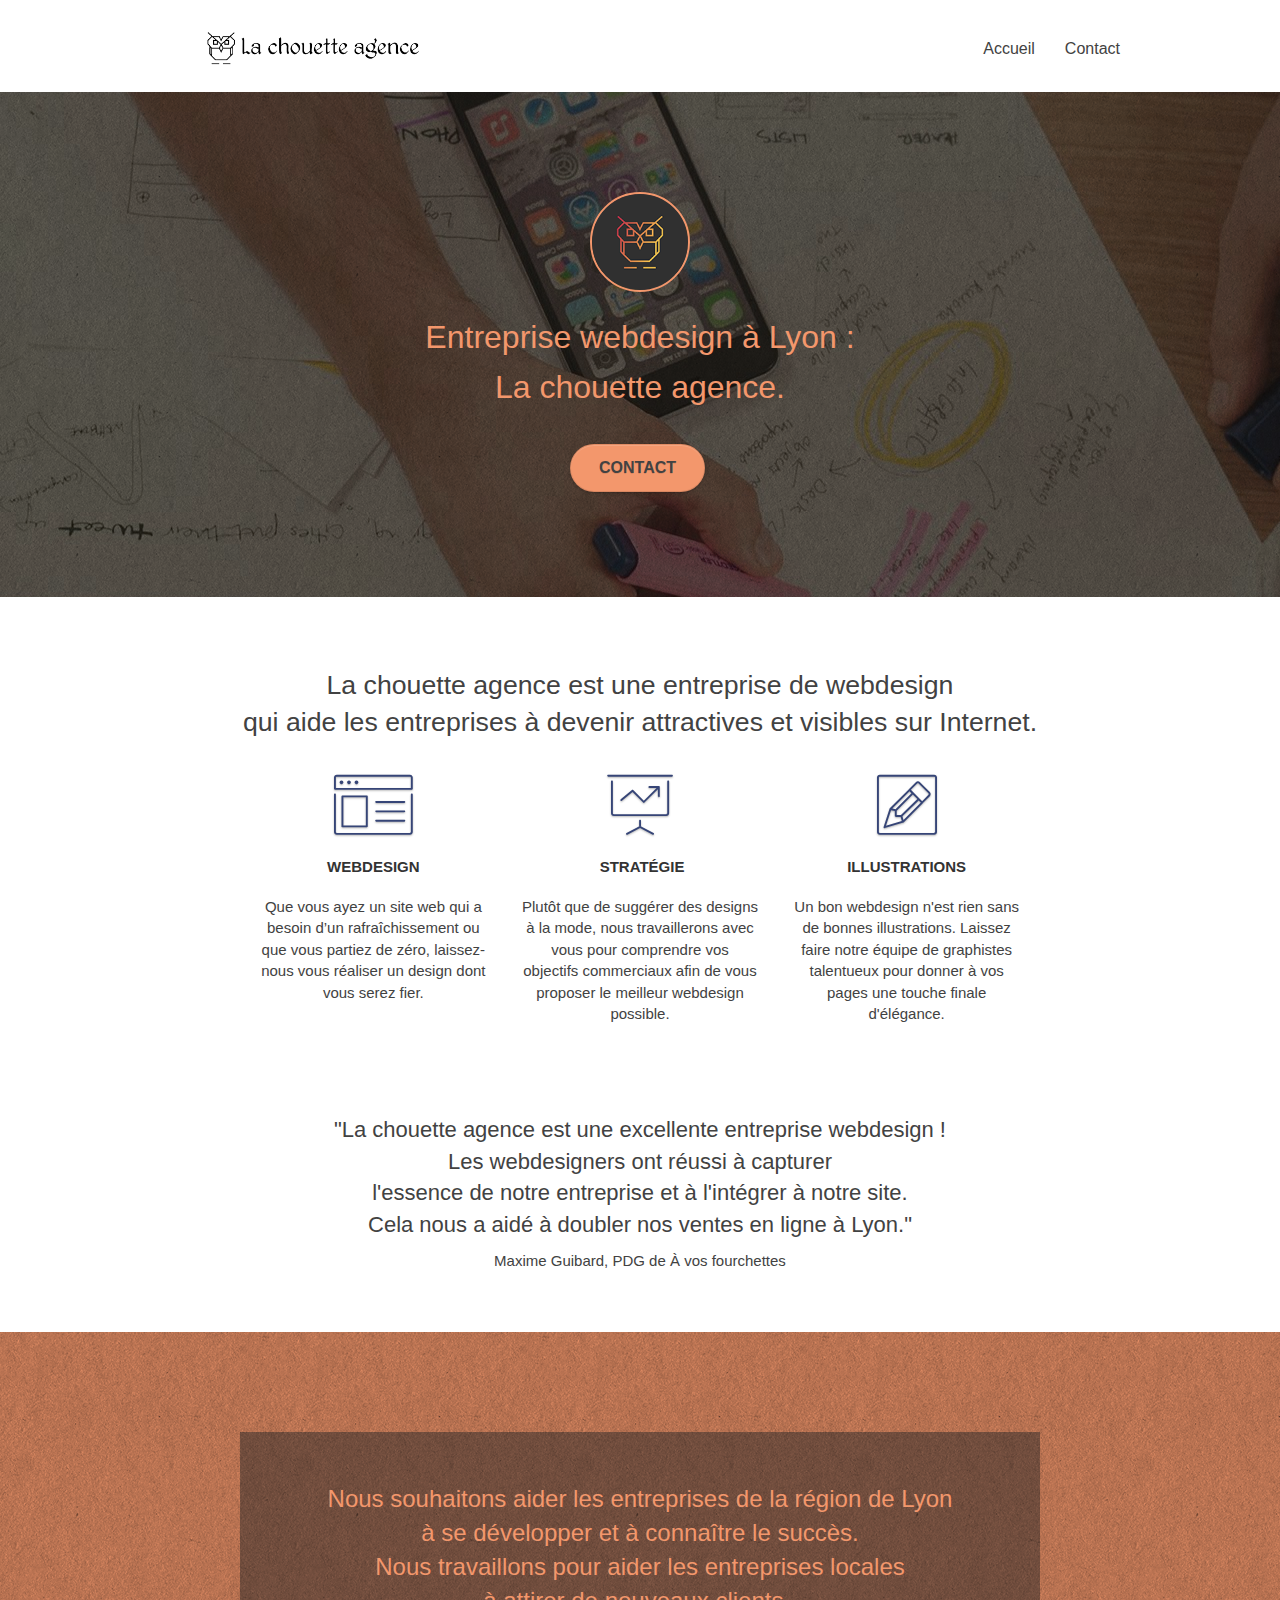
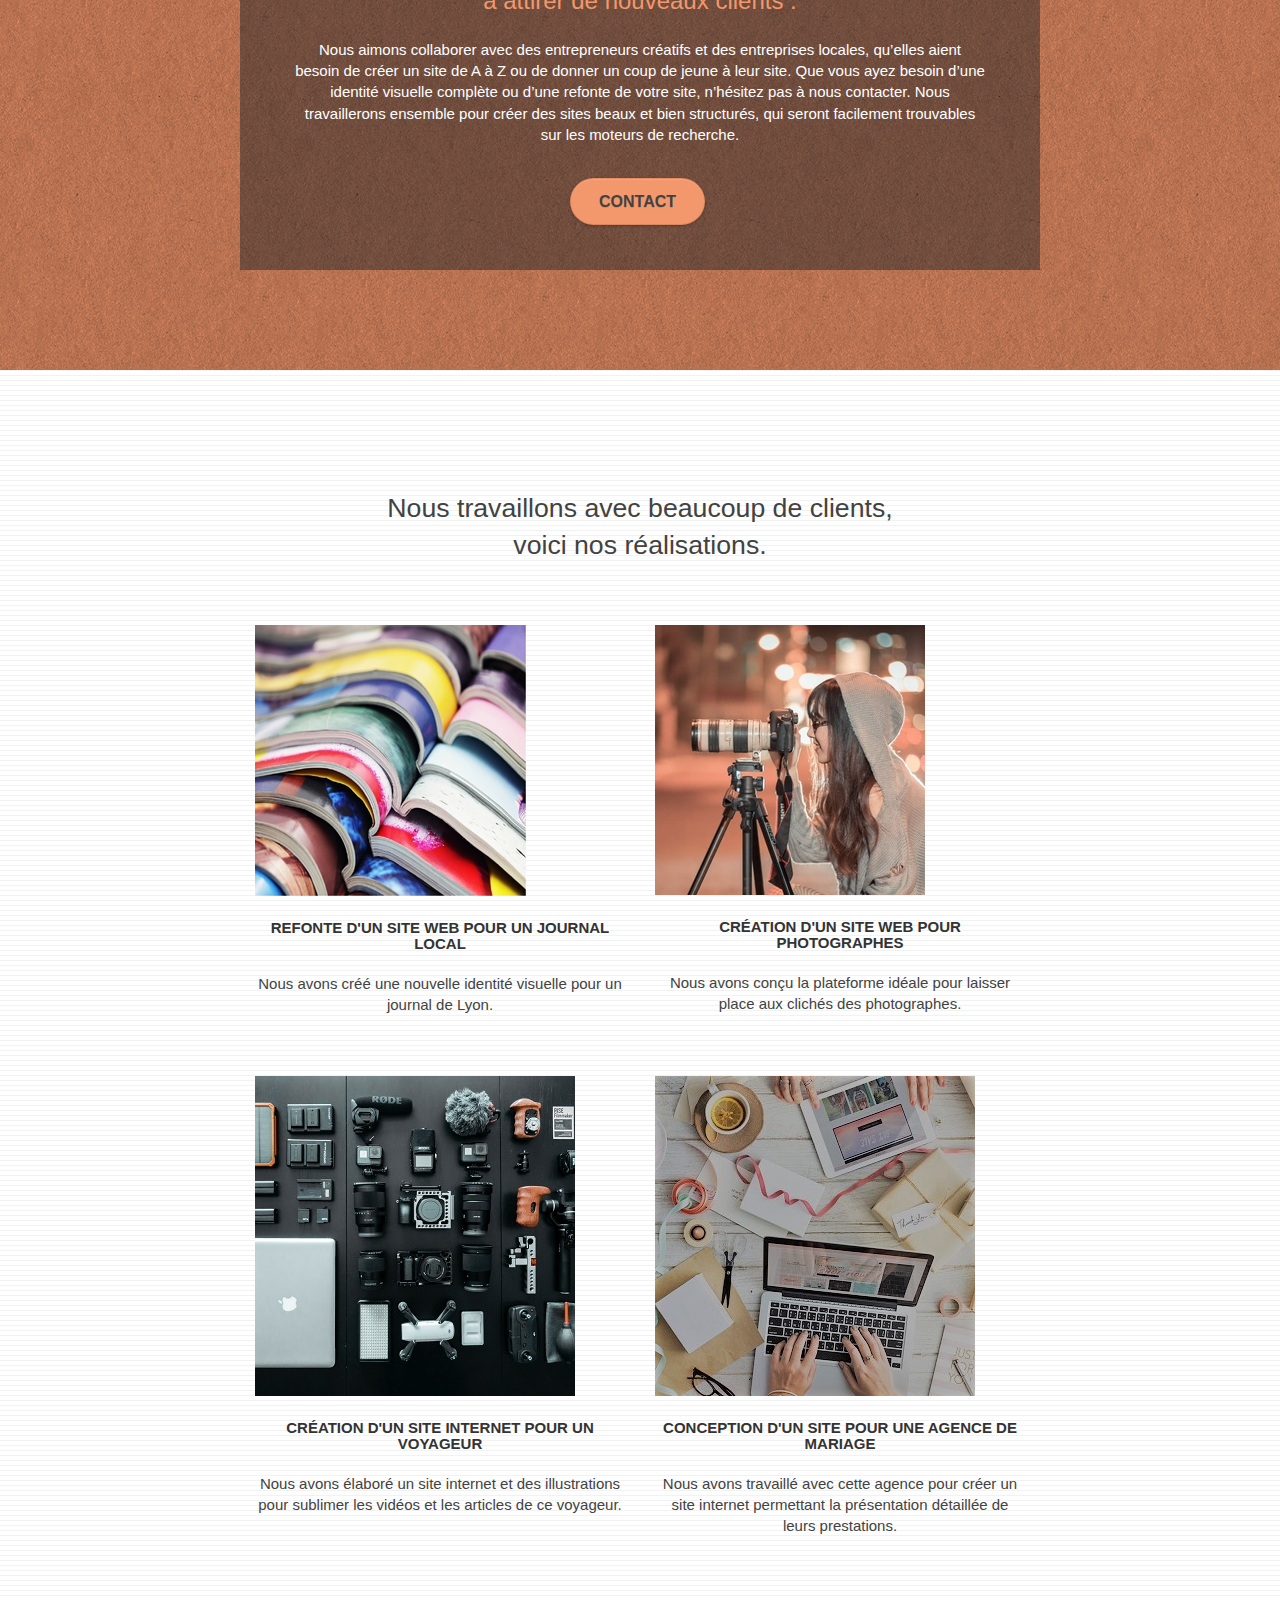
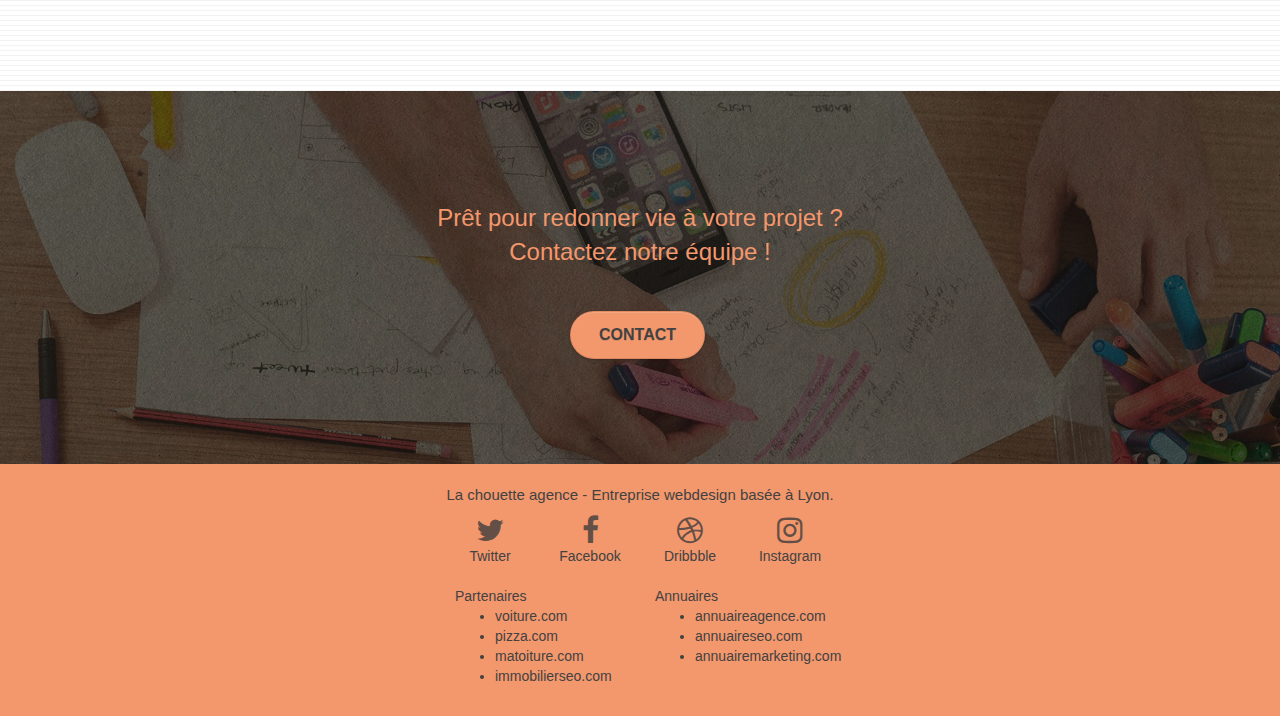
==== commit 9df880d7: "H2 redéfinis et mis en page." ====
--- a/index.html
+++ b/index.html
@@ -2,8 +2,7 @@
 <html lang="fr"><!-- fr -->
 <head>
 	<meta charset="utf-8">
-	<meta name="description" content="Entreprise webdesign à Lyon, La chouette agence aide les entreprises à devenir attractives et visibles
-		  sur Internet.">  <!-- description donnee -->
+	<meta name="description" content="Entreprise webdesign à Lyon, La chouette agence. Contactez-nous.">  <!-- description donnee -->
 	<meta name="viewport" content="width=device-width, initial-scale=1.0, viewport-fit=cover">
 	<link rel="shortcut icon" type="image/png" href="favicon.jpg">
 
@@ -19,7 +18,7 @@
 	<script src="./js/jquery.touchSwipe.js" defer></script>
 	<script src="./js/gmaps.js" defer></script>  <!--defer rajoute-->
 
-	<title>Entreprise webdesign Lyon</title> <!-- complete -->
+	<title>Entreprise webdesign Lyon : La chouette agence</title> <!-- complete -->
 	<!-- Analytics -->
 	<!-- Analytics END -->
 
@@ -54,11 +53,10 @@
 					<div class="col-sm-12">
 						<img src="img/logo_min.png" class="center-block image-resize-mode logo" width="100" alt="Logo La chouette agence, entreprise webdesign Lyon" />
 						<h1 class="text-center hero-bloc-text tc-black ">
-							Entreprise webdesign à Lyon :
+							Entreprise webdesign à Lyon :<br />
+							La chouette agence.
 						</h1>
-						<h2 class="text-center">
-							La chouette agence.
-						</h2>
+						
 						<div class="text-center">
 							<a href="contact.html" class="btn btn-lg btn-clean btn-rd cta-hero btn-atomic-tangerine" id="cta-hero">Contact</a>
 						</div>
@@ -73,10 +71,10 @@
 				<div class="container bloc-md">
 					<div class="row">
 						<div class="col-sm-12 text-center">
-							<p class="texte_image">
+							<h2 class="">
 								La chouette agence est une entreprise de webdesign<br/>
 								qui aide les entreprises à devenir attractives et visibles sur Internet.
-							</p>
+							</h2>
 							<!--<img alt="agence web, agence web paris, web design paris, stratégie web" src="img/title.png" />-->  
 	<!--suppression image title et remplace par texte-->
 						</div>
@@ -142,10 +140,12 @@
 				<div class="container bloc-lg">
 					<div class="row tight-width-whitespace black-background">
 						<div class="col-sm-12">
-							<h2 class="mg-md text-center">
-								Nous souhaitons aider les entreprises de la région de Lyon à se développer et à connaître le succès. <br />
-								Nous travaillons pour aider les entreprises locales	à attirer de nouveaux clients .
-							</h2>
+							<p class="mg-md text-center tc-black">
+								Nous souhaitons aider les entreprises de la région de Lyon<br/>
+								à se développer et à connaître le succès. <br />
+								Nous travaillons pour aider les entreprises locales<br/>
+								à attirer de nouveaux clients .
+							</p>
 							<p class="text-center black">
 								Nous aimons collaborer avec des entrepreneurs créatifs et des entreprises locales, qu’elles aient besoin de créer un site de A à Z ou
 								de donner un coup de jeune à leur site. Que vous ayez besoin d’une identité visuelle complète ou d’une refonte de votre site, n’hésitez
@@ -166,10 +166,10 @@
 				<div class="container bloc-lg">
 					<div class="row">
 						<div class="col-sm-12 text-center">
-							<p class="texte_image">
+							<h2 class="">
 								Nous travaillons avec beaucoup de clients,<br/>
 								voici nos réalisations.
-							</p>
+							</h2>
 							 <!--Remplacement image par texte dans p-->
 						</div>
 					</div>
@@ -234,9 +234,9 @@
 				<div class="container bloc-lg">
 					<div class="row <!--black-background--> tight-width-whitespace">
 						<div class="col-sm-12">
-							<h2 class="mg-md text-center tc-black">
+							<p class="mg-md text-center tc-black">
 								Prêt pour redonner vie à votre projet ?<br />Contactez notre équipe !
-							</h2>
+							</p>
 						</div>
 							<div class="col-sm-12 text-center">
 								<a href="contact.html" class="btn btn-atomic-tangerine btn-clean btn-rd btn-lg cta-hero">Contact</a>
--- a/style.css
+++ b/style.css
@@ -20,7 +20,7 @@
 
 .logo {
     border-radius: 50%;
-    border: 2px solid #fcd265;
+    border: 2px solid #f3976c;
 }
 
 
@@ -97,16 +97,17 @@
     right: 0;
 }
 
+
+
+/*.transpa::after {
+    background-color: black;
+    opacity: 1;
+}*/
+
 .texture-paper::before {
     background: url("img/texture-min.png");
     background-size: 280px 280px;
-   
-}
-
-/*.transpa::before {
-    background-color: dimgray;
-    opacity: 0.5;
-}*/
+}
 
 .b-parallax {
     background-attachment: fixed;
@@ -144,7 +145,7 @@
 .d-bloc h5 a,
 .d-bloc h6 a,
 .d-bloc p a {
-    color: rgba(87, 87, 87, .8);
+    color: rgba(60, 60, 60, .8);
 }
 
 .d-bloc .a-btn:hover,
@@ -296,6 +297,7 @@
 
 #bloc-1-hero h1 {
     font-size: 32px;
+    line-height:50px;
 }
 
 .navbar {
@@ -662,7 +664,7 @@
 a {
     font-family: "helvetica";
     font-weight: 400;
-    color: #575757;
+    color: #424242;
 }
 
 .container {
@@ -670,7 +672,7 @@
 }
 
 .hero-bloc-text {
-    font-size: 38px;
+    font-size: 46px;
 }
 
 .hero-bloc-text-sub {
@@ -697,7 +699,7 @@
 
 
 .tight-width-whitespace {
-    max-width: 600px;
+    max-width: 800px;
     margin: auto auto auto auto;
 }
 
@@ -718,23 +720,23 @@
 .social {
     max-width: 400px;
     margin: auto auto auto auto;
-    color:#575757;
+    color:#424242;
 }
 
 .liens {
     margin: 20px auto auto auto;
     max-width: 400px;
-    color:#575757;
+    color:#424242;
 }
 
     .liens a {
-        color: #575757;
+        color: #424242;
     }
 
 h2 {
-    font-size: 26px;
+    font-size: 20pt;
     line-height: 1.4em;
-    color:#fcd265;
+    color:#424242;
 }
 
 h3 {
@@ -751,7 +753,7 @@
 }
 
 h1 {
-    color: #575757 !important; /*h1 de page Contact*/
+    color: #ffffff !important; /*h1 de page Contact*/
 }
 
 h4 {
@@ -764,7 +766,7 @@
 }
 
 .white {
-    color: #575757 !important;
+    color: #424242 !important;
 }
 
 .black {
@@ -785,7 +787,7 @@
 }
 
 .black-background {
-    background-color: rgba(165, 147, 99, 0.7);
+    background-color: rgba(87, 70, 63, 0.6);
     padding: 40px 40px 40px 40px;
 }
 
@@ -799,27 +801,27 @@
 }
 
 .bgc-atomic-tangerine {
-    background-color: #fcd265;
+    background-color: #f3976c;
 }
 
 .tc-white {
-    color: #575757 !important;
-    font-size:18px;
+    color: #ffffff !important;
+    font-size:18pt;
    }
 
 .tc-black {
-    color: #fcd265 !important;
-    font-size: 18px;
+    color: #f3976c !important;
+    font-size: 18pt;
 }
 
     .btn-atomic-tangerine {
-    background: #fcd265;
-    color: #575757 !important;
+    background: #f3976c;
+    color: #424242 !important;
 }
 
     .btn-atomic-tangerine:hover {
-    background: #f3976c !important;
-    color: #575757 !important;
+    background: #f8c3aa !important;
+    color: #424242 !important;
     }
 
 .ltc-white {
@@ -845,7 +847,7 @@
 
 .bg-dots-bg {
     background-image: url("img/dots-bg.png");   /*Motif points carr�s dans bandeau en haut de page Contact*/
-    opacity:0.8;
+    
 }
 
 .bg-lines-h2-bg {
@@ -853,7 +855,7 @@
 }
 
 .bg-banniere {
-    background-image: url("img/la-chouette-agence-banniere_min.jpg");
+    background-image: url("img/la-chouette-agence-banniere_sombre.jpg");
 }
 
 .bg-presentation {
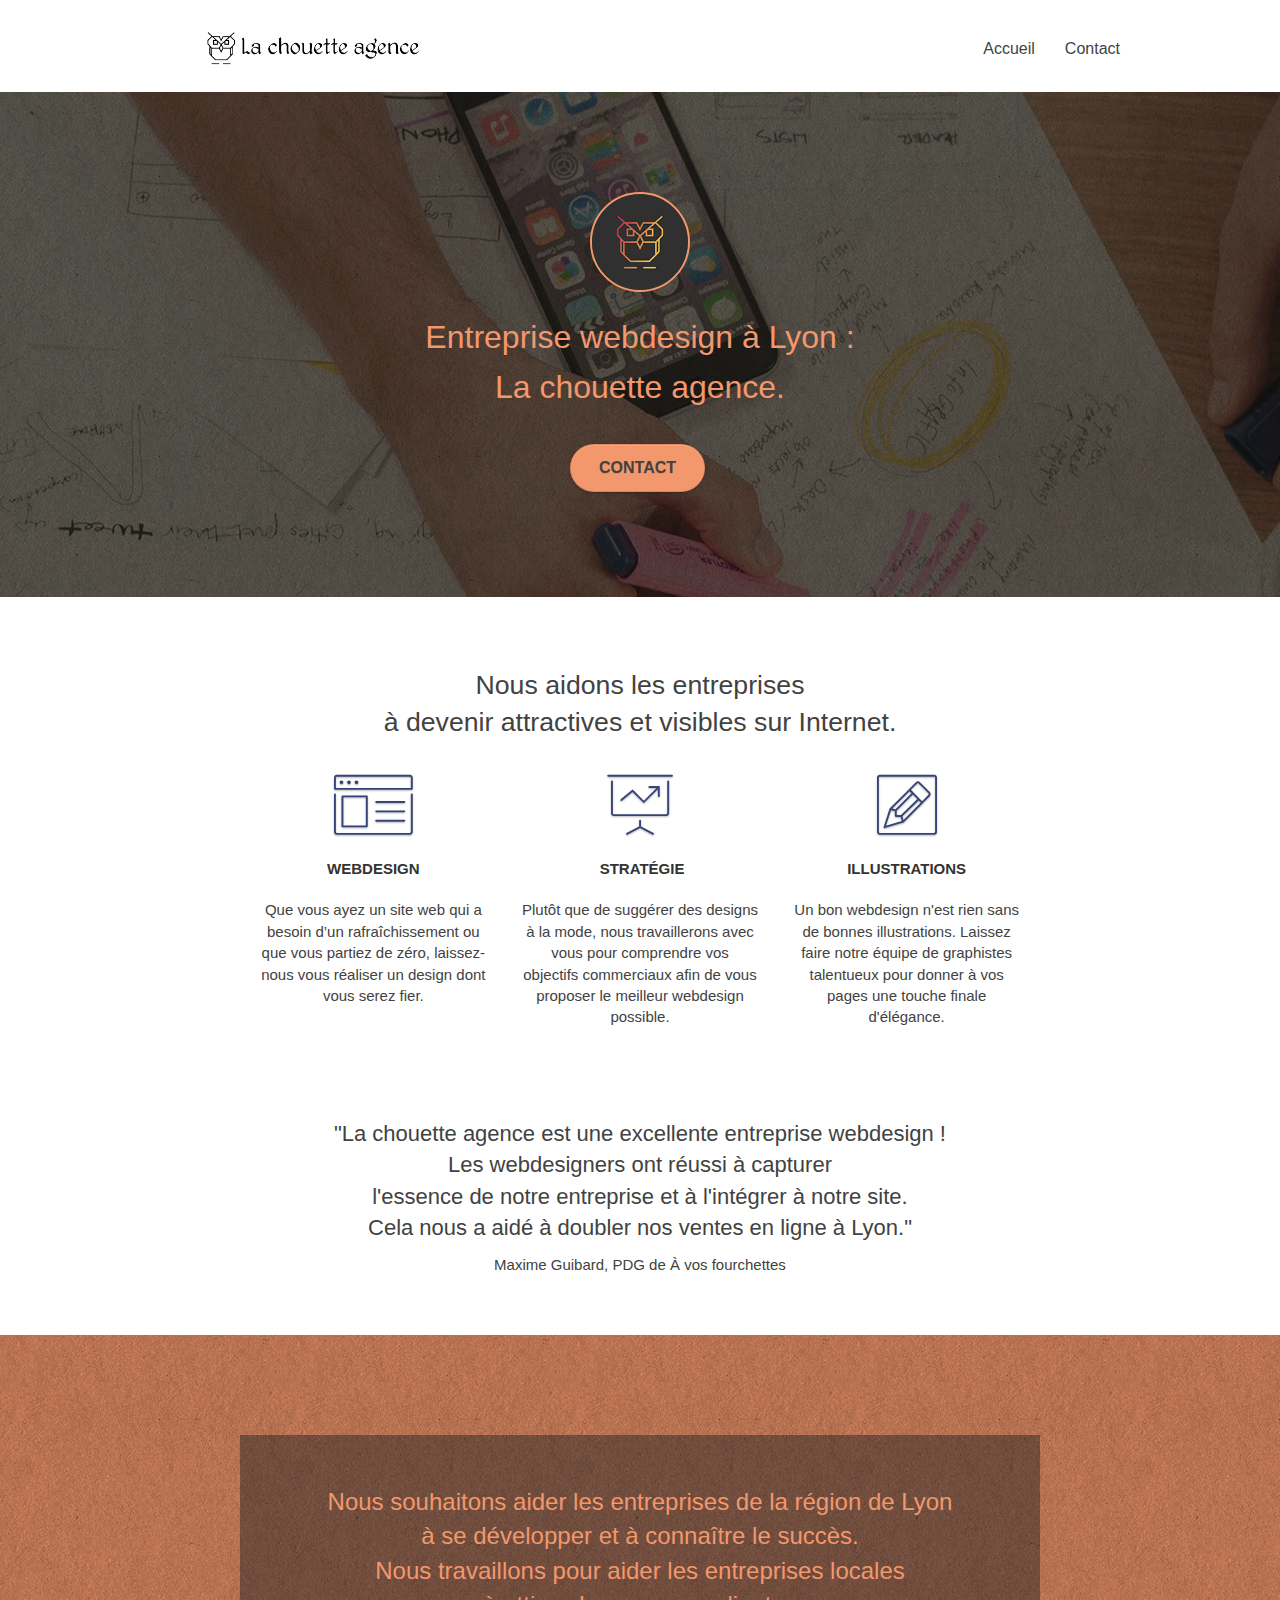
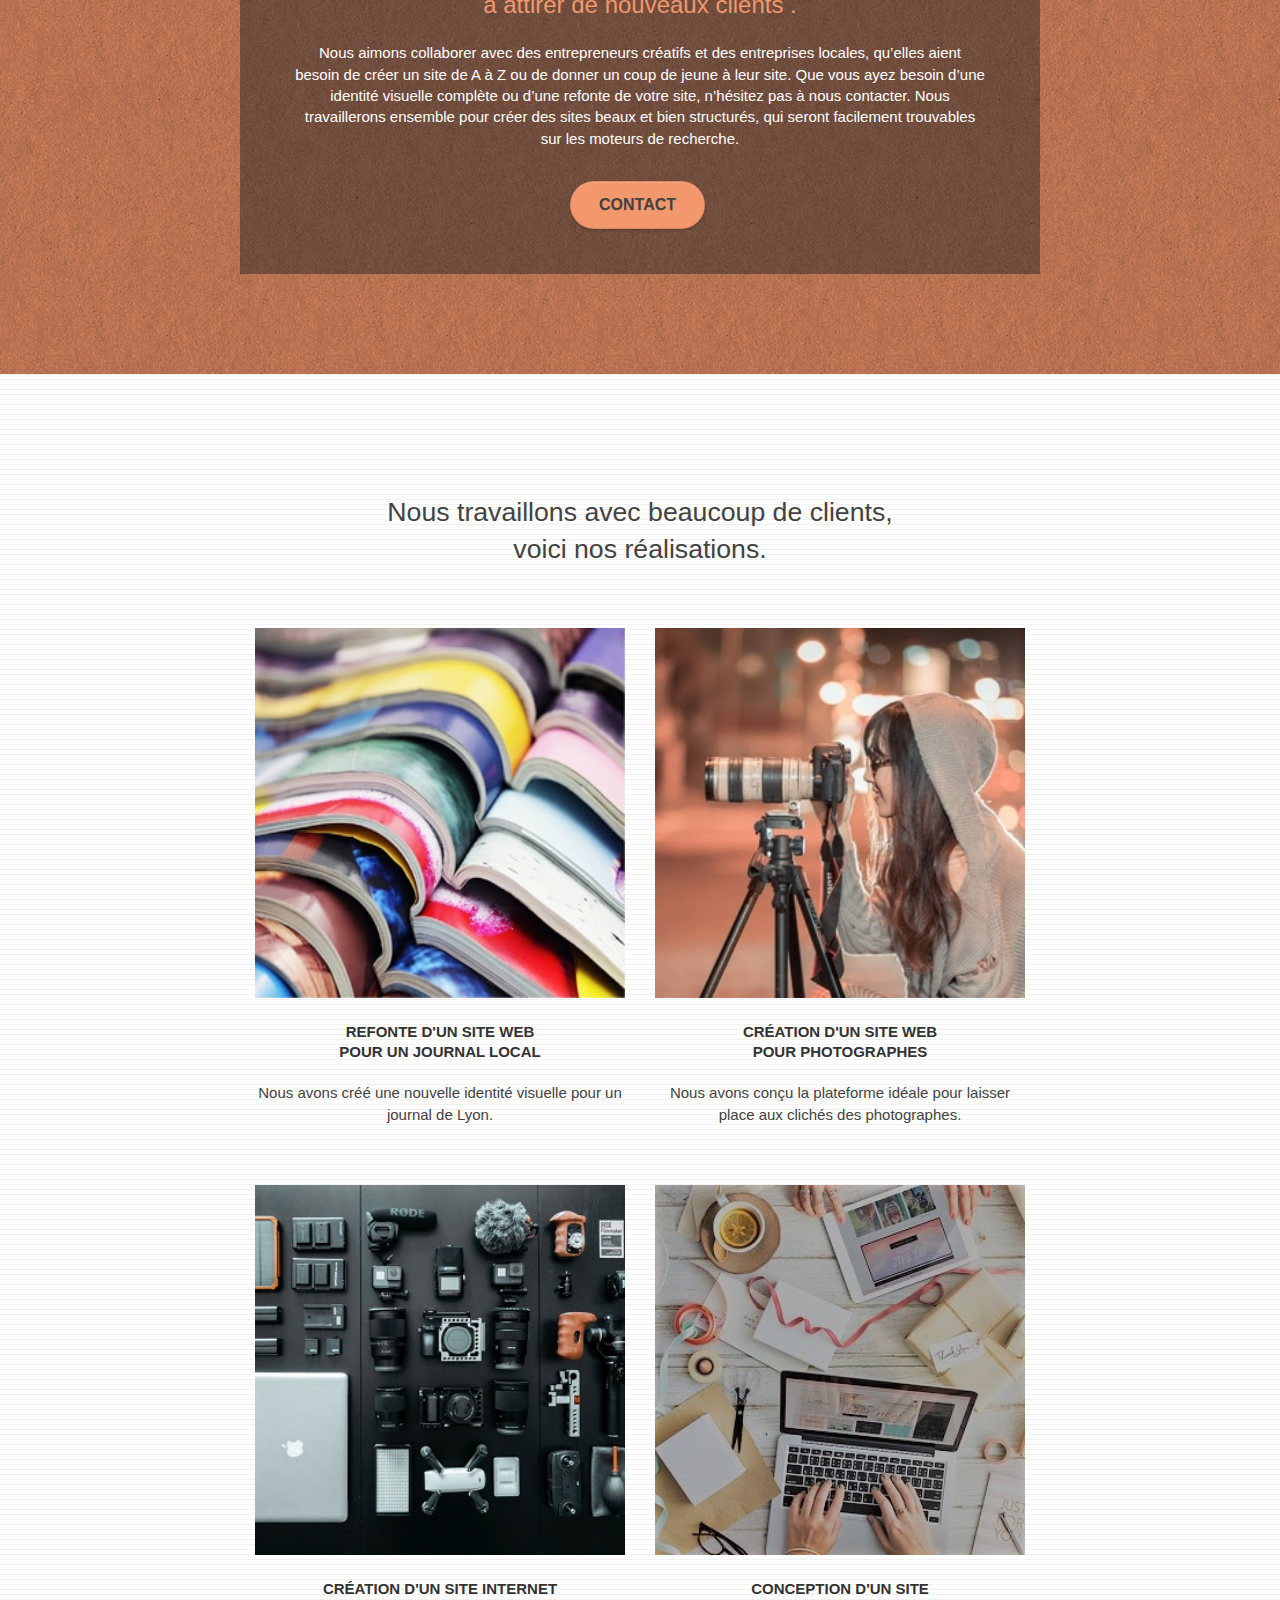
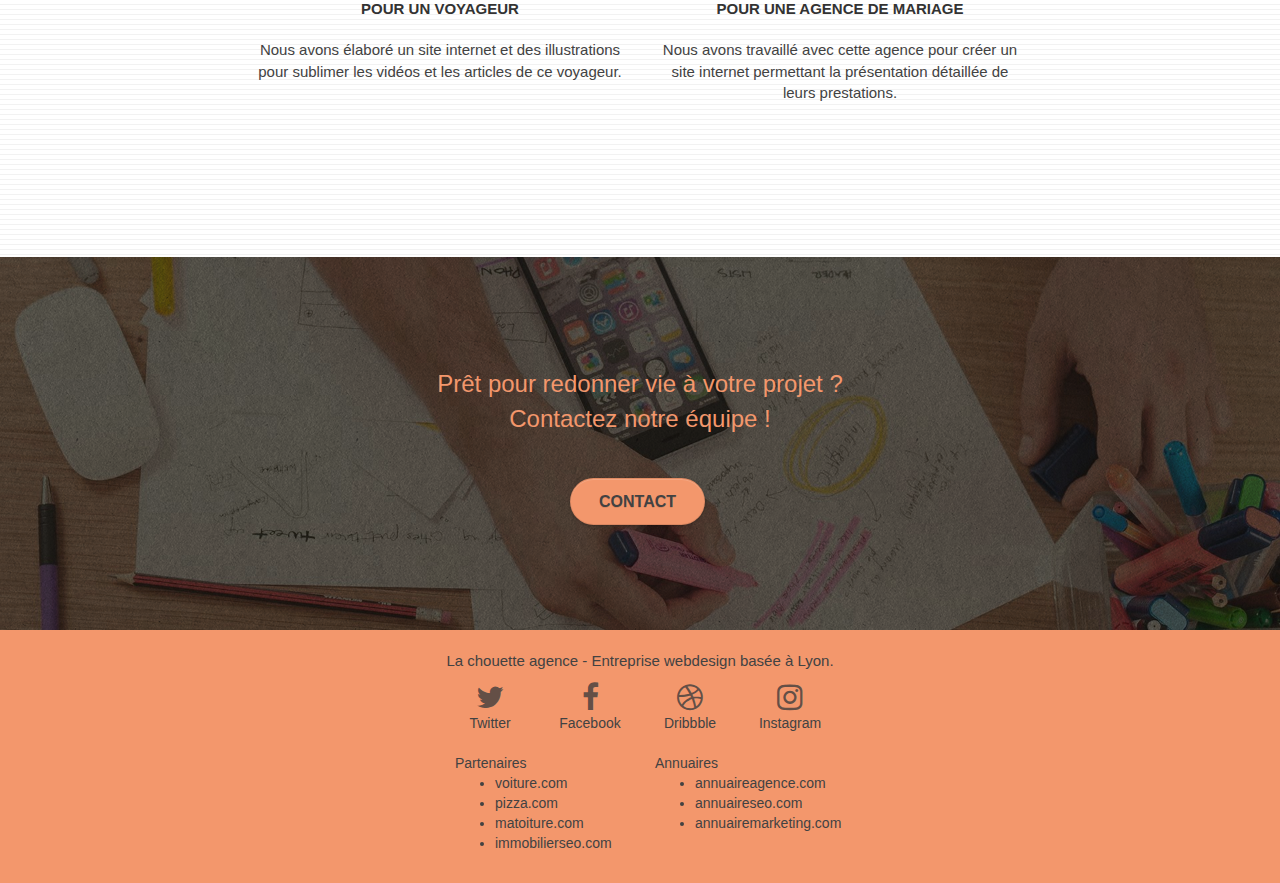
==== commit d3abae8e: "MAJ" ====
--- a/index.html
+++ b/index.html
@@ -72,8 +72,8 @@
 					<div class="row">
 						<div class="col-sm-12 text-center">
 							<h2 class="">
-								La chouette agence est une entreprise de webdesign<br/>
-								qui aide les entreprises à devenir attractives et visibles sur Internet.
+								Nous aidons les entreprises<br/>
+								à devenir attractives et visibles sur Internet.
 							</h2>
 							<!--<img alt="agence web, agence web paris, web design paris, stratégie web" src="img/title.png" />-->  
 	<!--suppression image title et remplace par texte-->
@@ -181,7 +181,8 @@
 									 class="img-responsive portfolio-thumb" />
 							</a>
 							<h3 class="mg-md text-center">
-								Refonte d'un site web pour un journal local
+								Refonte d'un site web<br/>
+								pour un journal local
 							</h3>
 							<p class="text-center">
 								Nous avons créé une nouvelle identité visuelle pour un journal de Lyon.
@@ -193,7 +194,8 @@
 								<img src="img/photographe_min.jpg" class="img-responsive portfolio-thumb" alt="photographe avec gros objectif" />
 							</a>
 							<h3 class="mg-md text-center">
-								Création d'un site web pour photographes
+								Création d'un site web<br/>
+								pour photographes
 							</h3>
 							<p class="text-center">
 								Nous avons conçu la plateforme idéale pour laisser place aux clichés des photographes.
@@ -207,7 +209,8 @@
 								<img src="img/materiel.bmp" class="img-responsive portfolio-thumb" alt="materiel et composants pour photo, ordinateur" />
 							</a>
 							<h3 class="mg-md text-center">
-								Création d'un site internet pour un voyageur
+								Création d'un site internet<br/>
+								pour un voyageur
 							</h3>
 							<p class="text-center">
 								Nous avons élaboré un site internet et des illustrations pour sublimer les vidéos et les articles de ce voyageur.
@@ -219,7 +222,8 @@
 								<img src="img/bureau.bmp" class="img-responsive portfolio-thumb" alt="plan de travail d'un bureau avec ordinateur, papiers, ciseaux, lunettes" />
 							</a>
 							<h3 class="mg-md text-center">
-								Conception d'un site pour une agence de mariage
+								Conception d'un site<br/>
+								pour une agence de mariage
 							</h3>
 							<p class="text-center">
 								Nous avons travaillé avec cette agence pour créer un site internet permettant la présentation détaillée de leurs prestations.
--- a/style.css
+++ b/style.css
@@ -741,6 +741,7 @@
 
 h3 {
     font-size: 15px;
+    line-height:20px;
     text-transform: uppercase;
     font-weight: 700;
     color: #333333 !important;
@@ -775,6 +776,7 @@
 
 .portfolio-thumb {
     margin-bottom: 24px;
+    width:100%;
 }
 
 .portfolio-row {
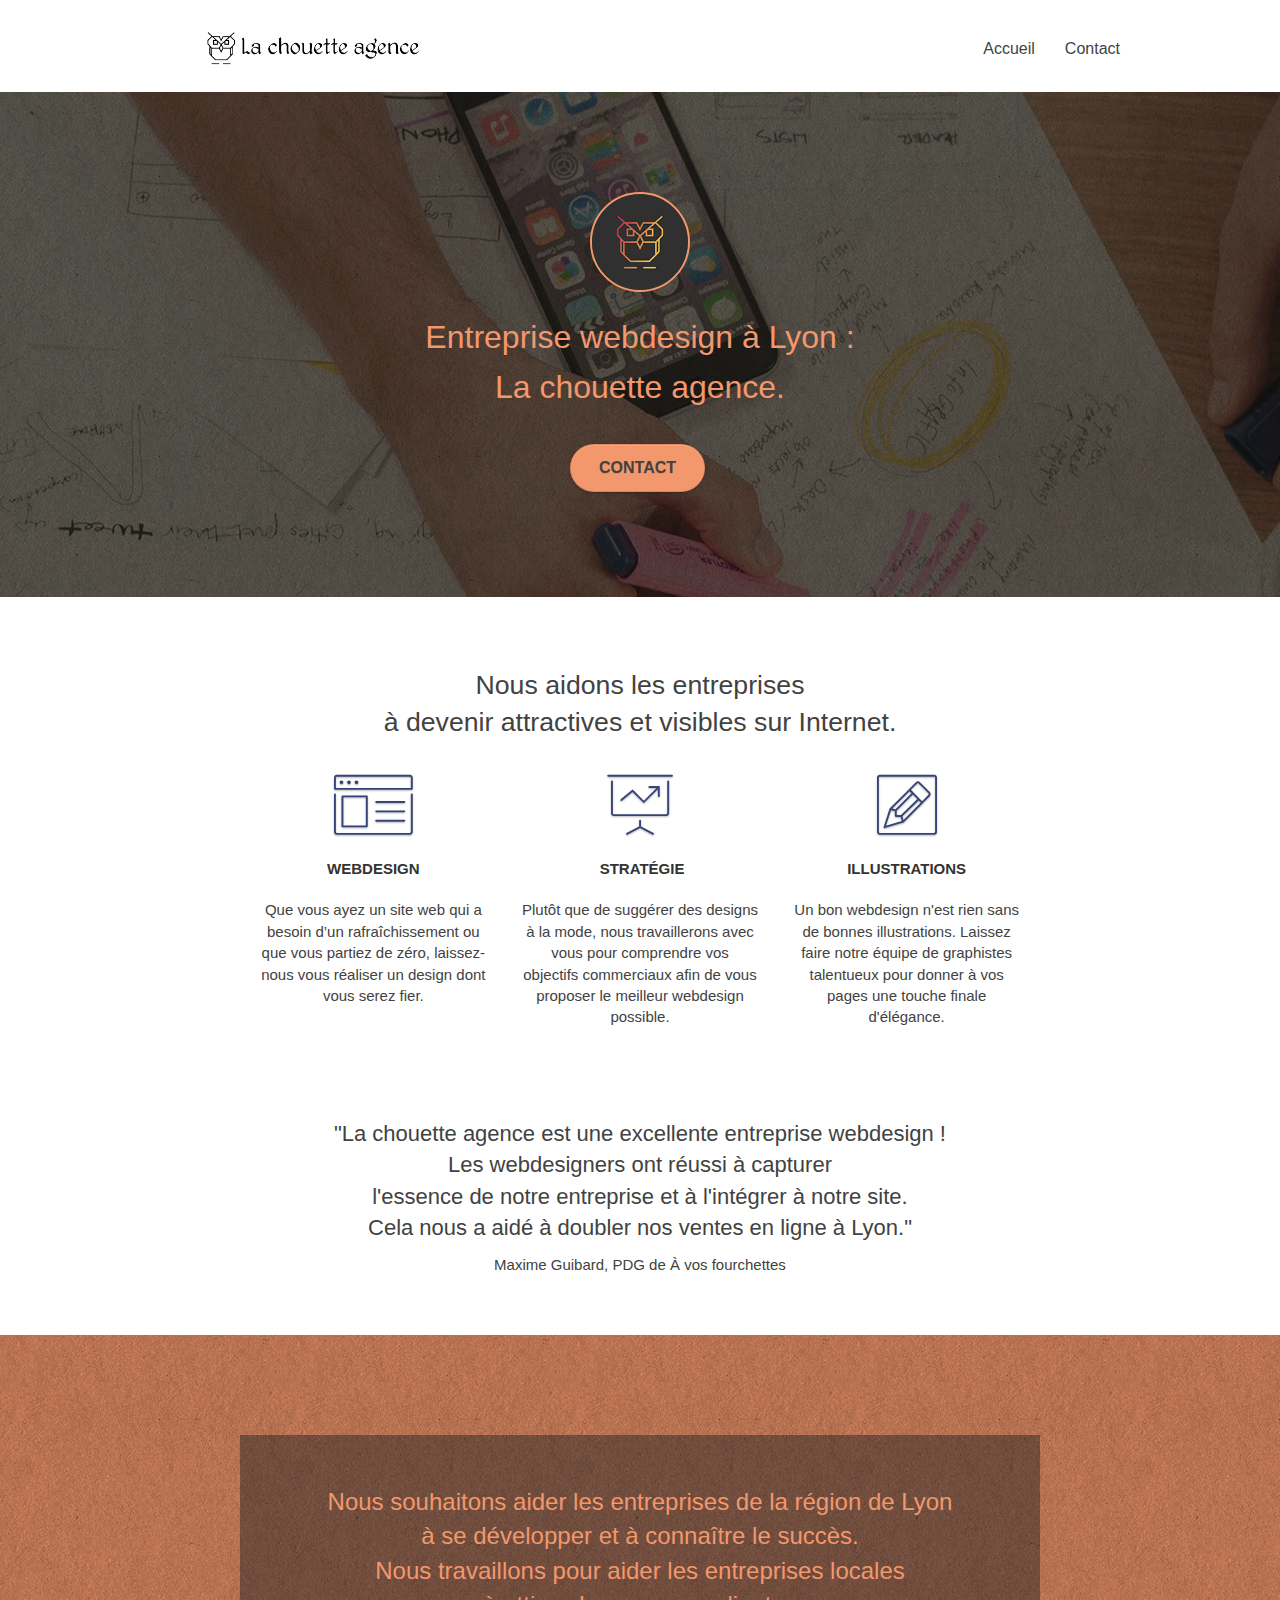
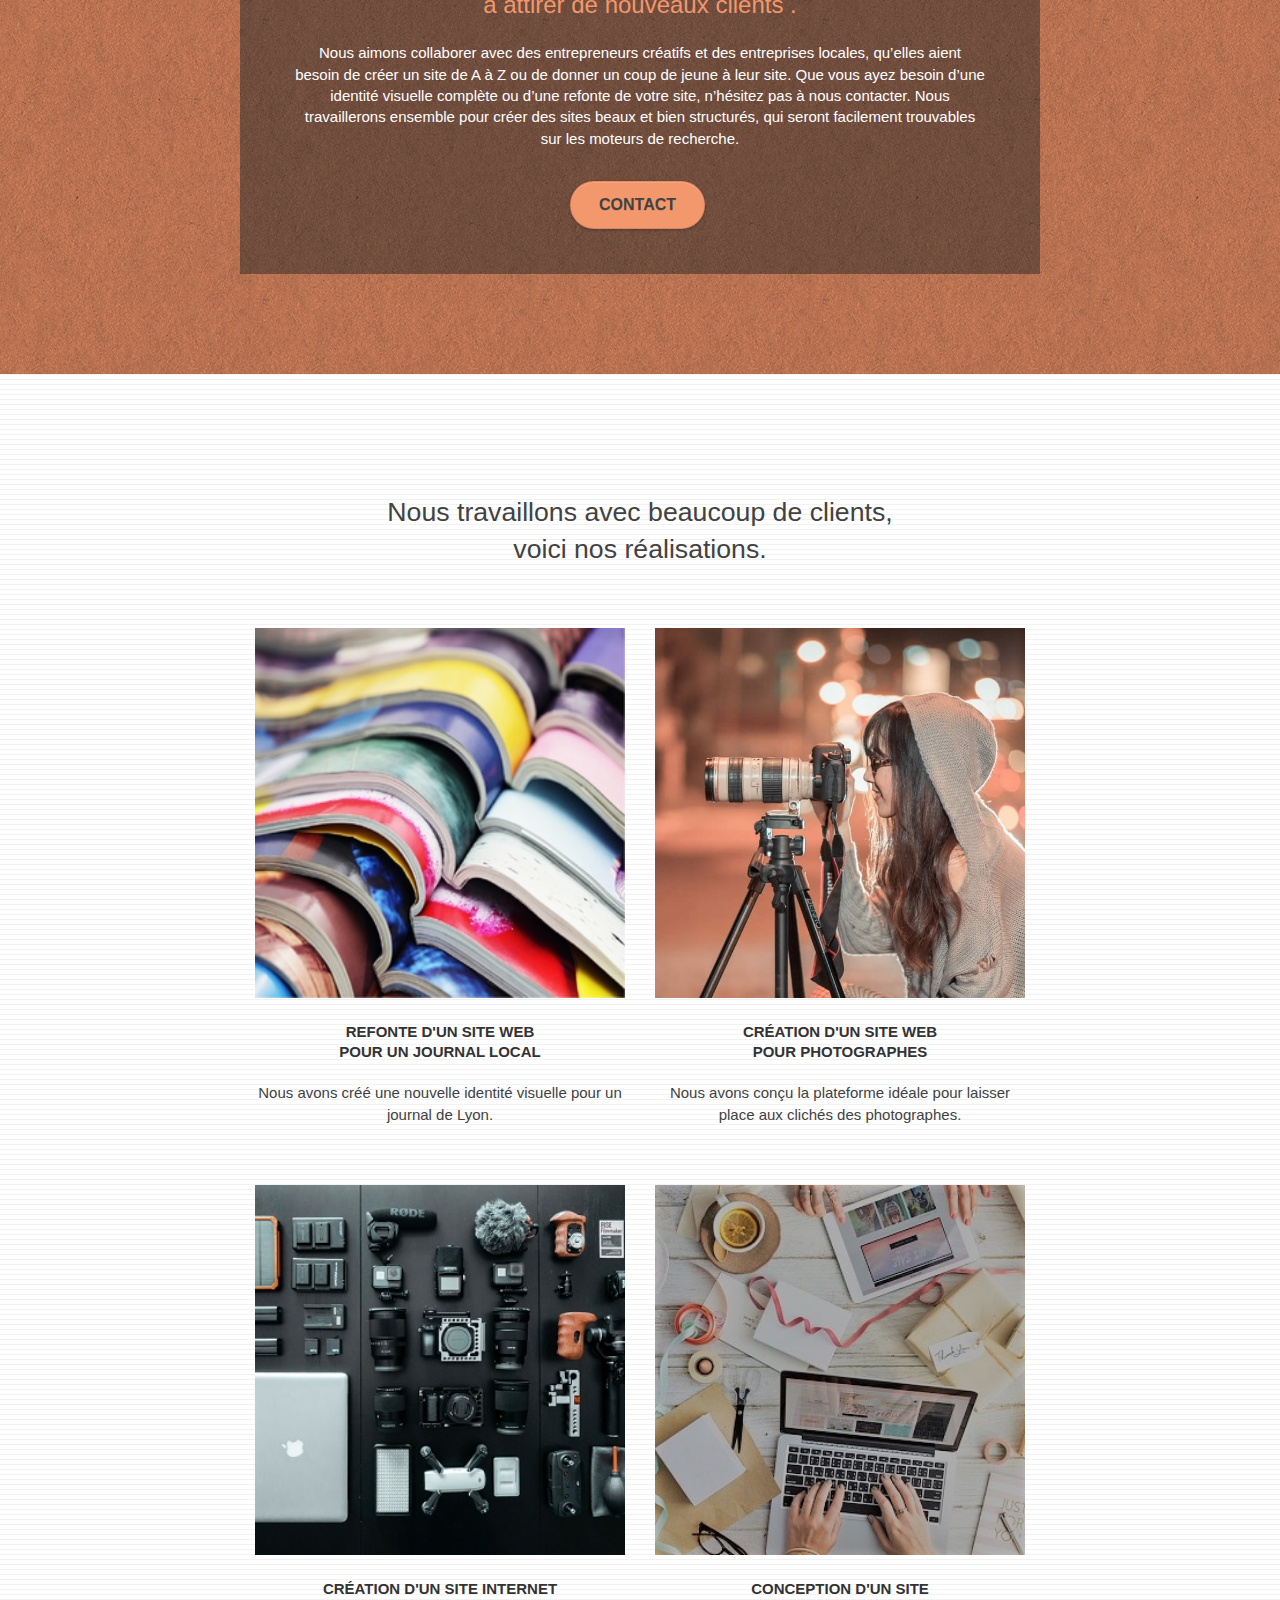
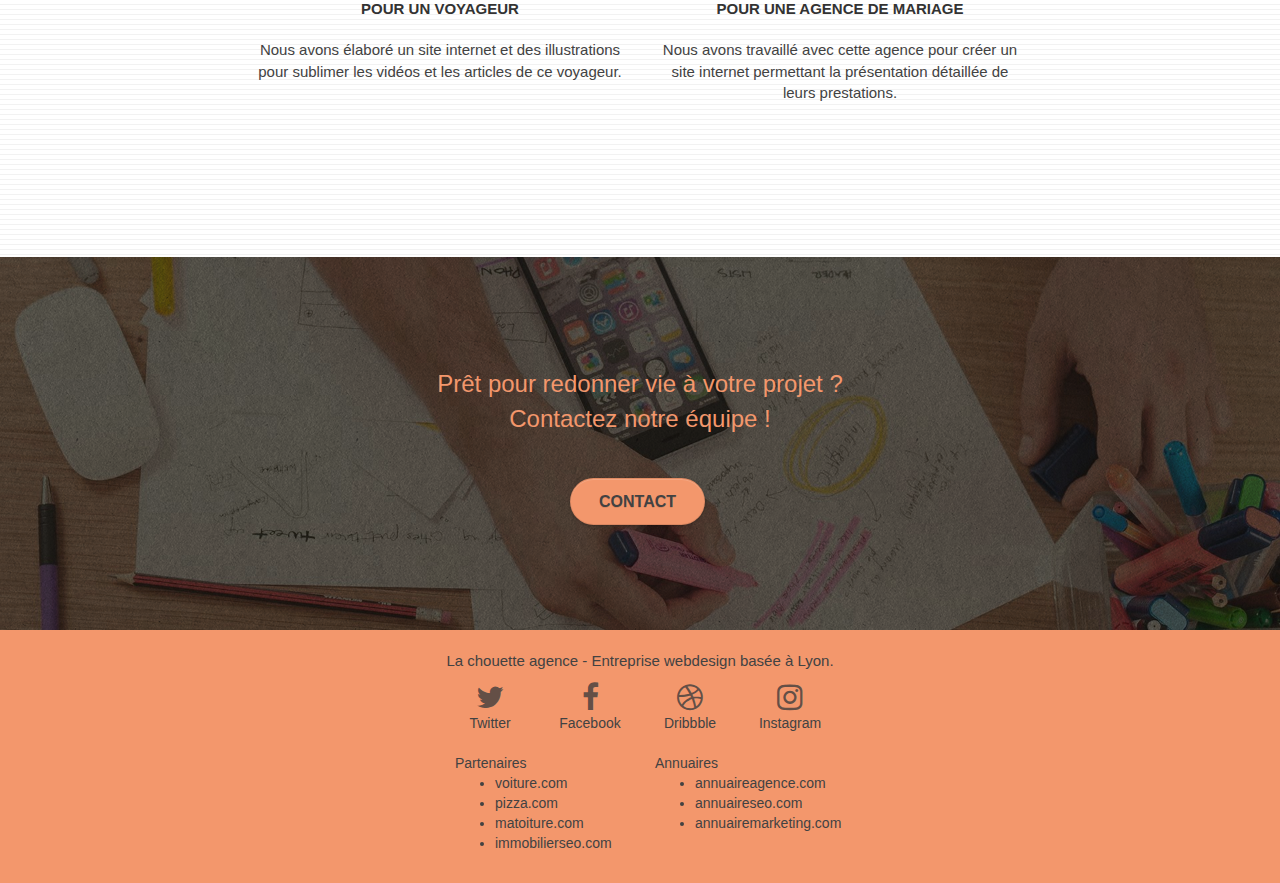
==== commit cf3ab3ea: "Noms fichiers images sans _" ====
--- a/index.html
+++ b/index.html
@@ -2,7 +2,8 @@
 <html lang="fr"><!-- fr -->
 <head>
 	<meta charset="utf-8">
-	<meta name="description" content="Entreprise webdesign à Lyon, La chouette agence. Contactez-nous.">  <!-- description donnee -->
+	<meta name="description" content="Entreprise webdesign à Lyon, La chouette agence aide les entreprises à devenir attractives et visibles
+		  sur Internet.">  <!-- description donnee -->
 	<meta name="viewport" content="width=device-width, initial-scale=1.0, viewport-fit=cover">
 	<link rel="shortcut icon" type="image/png" href="favicon.jpg">
 
@@ -12,11 +13,11 @@
 	<link rel="stylesheet" type="text/css" href="./css/et-line.css">
 
 
-	<script src="./js/jquery-2.1.0.js" defer></script> <!--defer rajoute-->
-	<script src="./js/bootstrap.js" defer></script>  <!--defer rajoute-->
-	<script src="./js/blocs.js" defer></script>  <!--defer rajoute-->
-	<script src="./js/jquery.touchSwipe.js" defer></script>
-	<script src="./js/gmaps.js" defer></script>  <!--defer rajoute-->
+	<script src="./js/jquery-2.1.0.js"></script>
+	<script src="./js/bootstrap.js"></script> 
+	<script src="./js/blocs.js"></script>  
+	<script src="./js/jquery.touchSwipe.js"></script>
+	<script src="./js/gmaps.js"></script> 
 
 	<title>Entreprise webdesign Lyon : La chouette agence</title> <!-- complete -->
 	<!-- Analytics -->
@@ -29,7 +30,7 @@
 		<!-- bloc-0 -->
 				<nav class="navbar row bloc bgc-white l-bloc container bloc-sm" id="bloc-0">  <!--2 div precedents supprimes et class et id mis dans ce nav-->
 					<div class="navbar-header">
-						<a class="navbar-brand" href="index.html"><img src="img/la-chouette-agence_min.png" alt="logo noir et blanc la chouette agence Lyon" height="40" /></a>
+						<a class="navbar-brand" href="index.html"><img src="img/la-chouette-agence.png" alt="logo noir et blanc la chouette agence Lyon" height="40" /></a>
 						<button id="nav-toggle" type="button" class="ui-navbar-toggle navbar-toggle" data-toggle="collapse" data-target=".navbar-1">
 							<span class="sr-only">Toggle navigation</span><span class="icon-bar"></span><span class="icon-bar"></span><span class="icon-bar"></span>
 						</button>
@@ -51,7 +52,7 @@
 			<div class="container bloc-lg">
 				<div class="row tight-width-whitespace <!--black-background-->">
 					<div class="col-sm-12">
-						<img src="img/logo_min.png" class="center-block image-resize-mode logo" width="100" alt="Logo La chouette agence, entreprise webdesign Lyon" />
+						<img src="img/logo.png" class="center-block image-resize-mode logo" width="100" alt="Logo La chouette agence, entreprise webdesign Lyon" />
 						<h1 class="text-center hero-bloc-text tc-black ">
 							Entreprise webdesign à Lyon :<br />
 							La chouette agence.
@@ -177,7 +178,7 @@
 						<div class="col-sm-6">
 							<a href="#" data-lightbox="img/livres.jpg" data-gallery-id="gallery-1" data-caption="Refonte d'un site web pour un journal local"
 							   data-frame="snapshot-lb">
-								<img src="img/livres_min.jpg" alt="magazines"
+								<img src="img/livres-reduit.jpg" alt="magazines"
 									 class="img-responsive portfolio-thumb" />
 							</a>
 							<h3 class="mg-md text-center">
@@ -191,7 +192,7 @@
 						<div class="col-sm-6">
 							<a href="#" data-lightbox="img/photographe.jpg" data-gallery-id="gallery-1" data-caption="Création d'un site web pour photographes"
 							   data-frame="snapshot-lb">
-								<img src="img/photographe_min.jpg" class="img-responsive portfolio-thumb" alt="photographe avec gros objectif" />
+								<img src="img/photographe.jpg" class="img-responsive portfolio-thumb" alt="photographe avec gros objectif" />
 							</a>
 							<h3 class="mg-md text-center">
 								Création d'un site web<br/>
--- a/style.css
+++ b/style.css
@@ -105,7 +105,7 @@
 }*/
 
 .texture-paper::before {
-    background: url("img/texture-min.png");
+    background: url("img/texture.png");
     background-size: 280px 280px;
 }
 
@@ -328,6 +328,10 @@
     margin: 0;
 }
 
+.navbar-brand:focus{
+    border:1px dashed #424242;
+}
+
 .navbar .nav {
     padding-top: 2px;
     margin-right: -16px;
@@ -348,6 +352,7 @@
 .nav > li a:hover,
 .nav > li a:focus {
     background: transparent;
+    font-weight:600;
 }
 
 .navbar-toggle {
@@ -471,7 +476,8 @@
 .btn-d:focus {
     color: #FFF;
     background: rgba(0, 0, 0, .3);
-}
+    }
+
 
 button {
     outline: none !important;
@@ -573,6 +579,12 @@
     animation-fill-mode: none;
 }
 
+a[data-lightbox]:focus img {
+    opacity: 0.6;
+    -webkit-animation-fill-mode: none;
+    animation-fill-mode: none;
+}
+
 #lightbox-modal {
     display: flex;
     align-items: center;
@@ -824,7 +836,14 @@
     .btn-atomic-tangerine:hover {
     background: #f8c3aa !important;
     color: #424242 !important;
-    }
+    transform:scale(1.1);
+    }
+
+   .btn-atomic-tangerine:focus {
+   background: #f8c3aa !important;
+   color: #424242 !important;
+   transform: scale(1.1);
+   }
 
 .ltc-white {
     color: #FFFFFF !important;
@@ -857,7 +876,7 @@
 }
 
 .bg-banniere {
-    background-image: url("img/la-chouette-agence-banniere_sombre.jpg");
+    background-image: url("img/la-chouette-agence-banniere-sombre.jpg");
 }
 
 .bg-presentation {
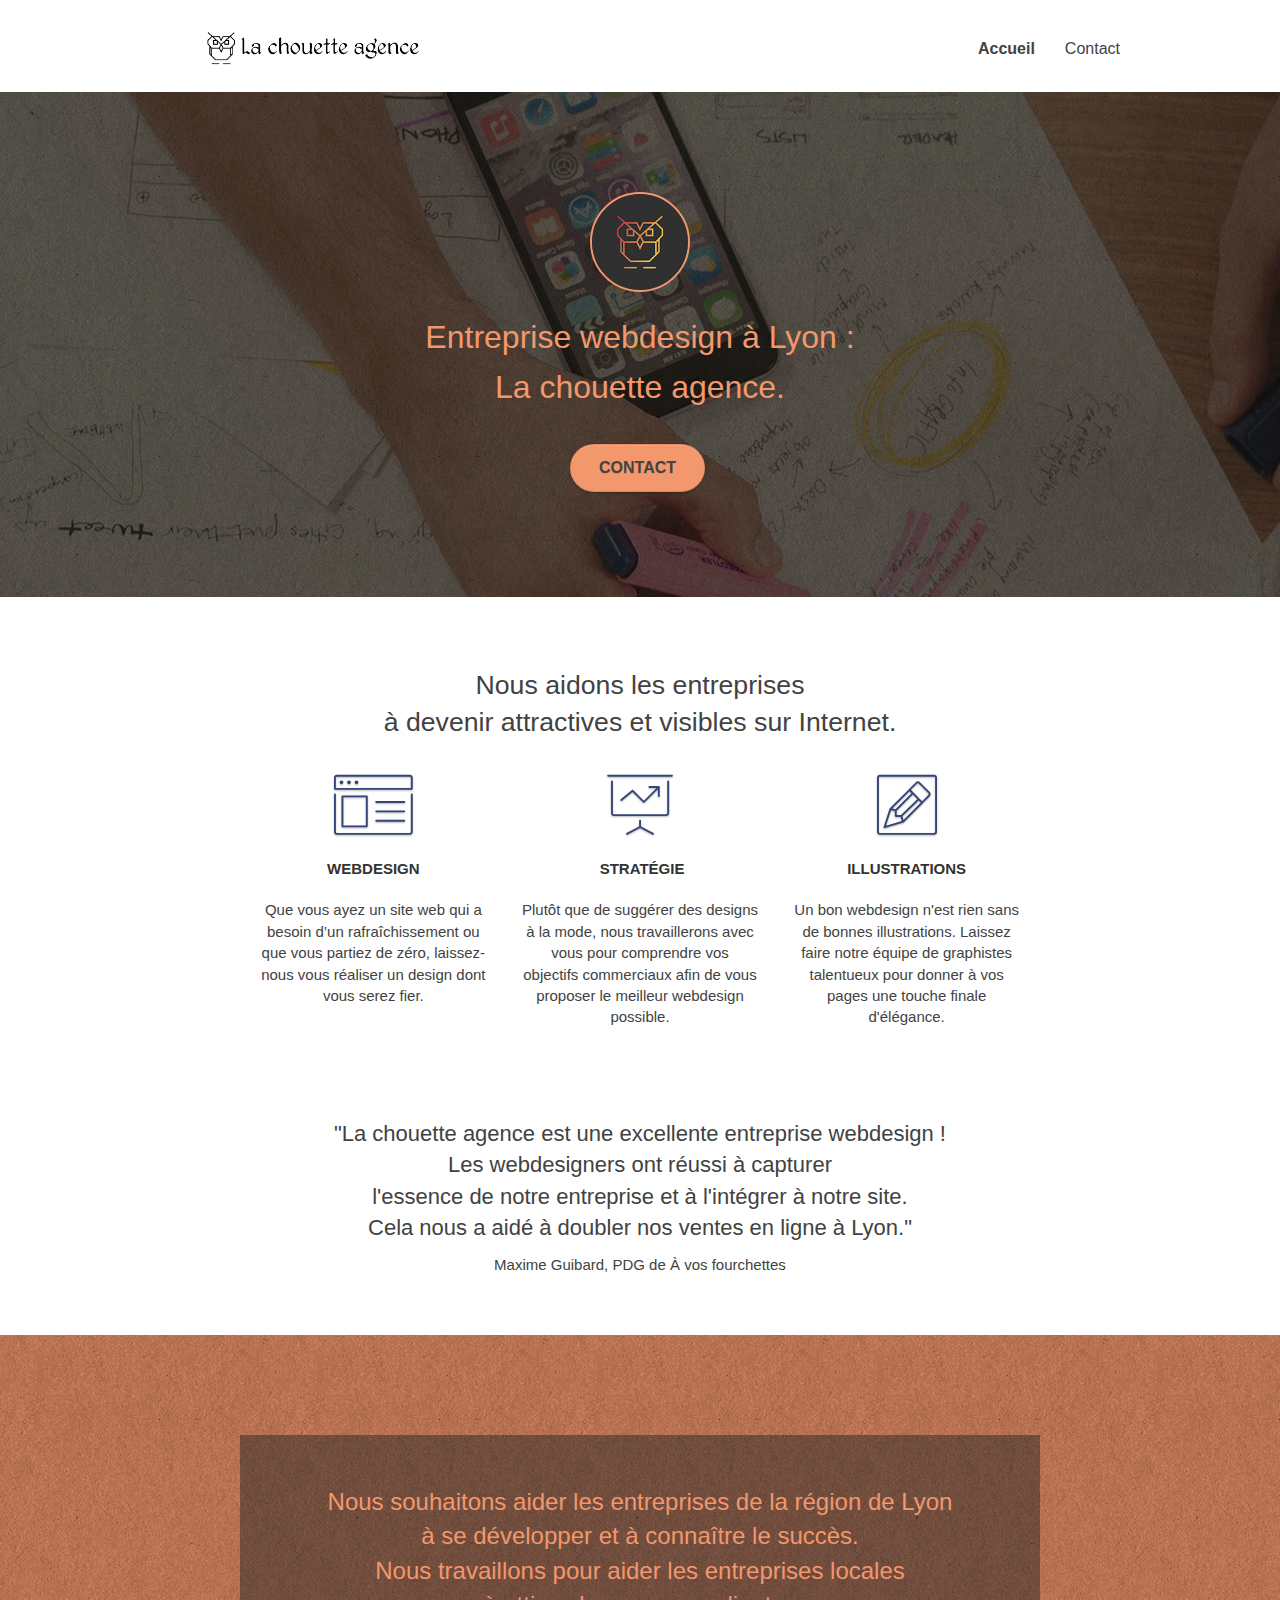
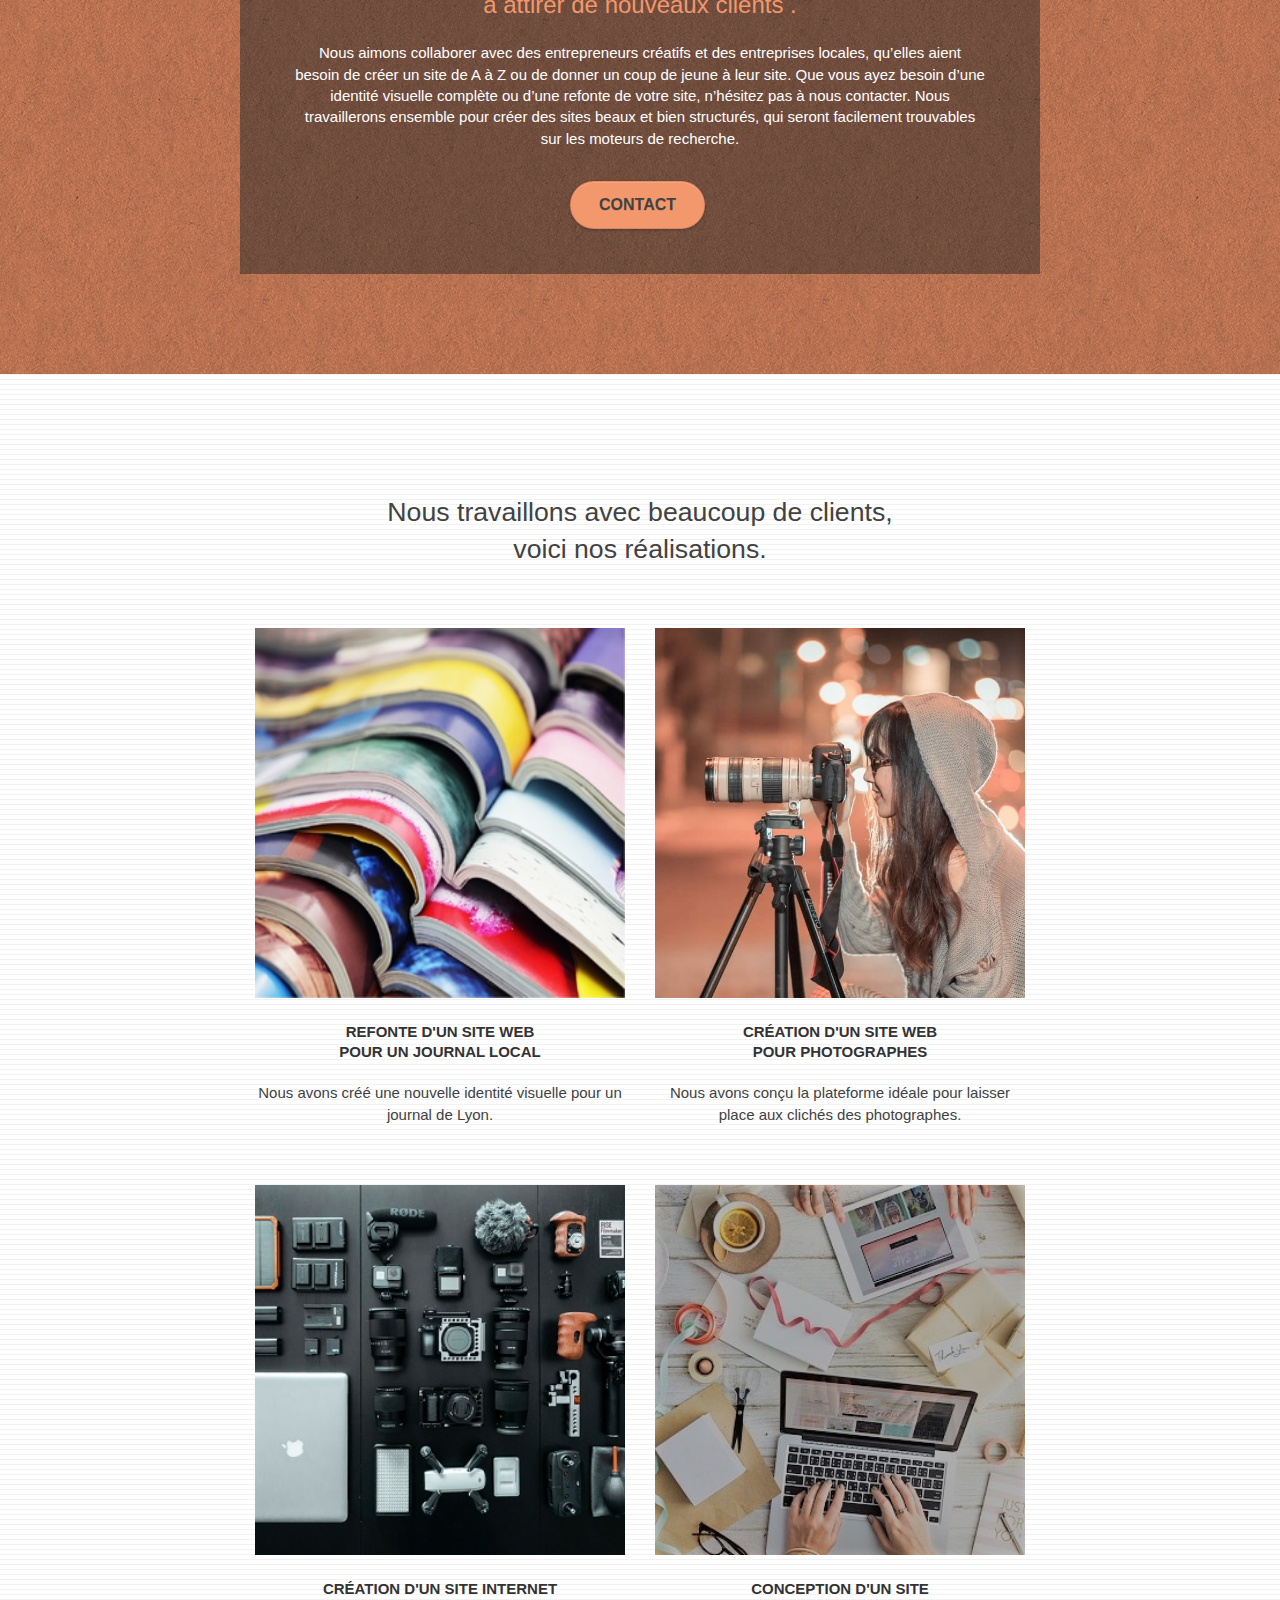
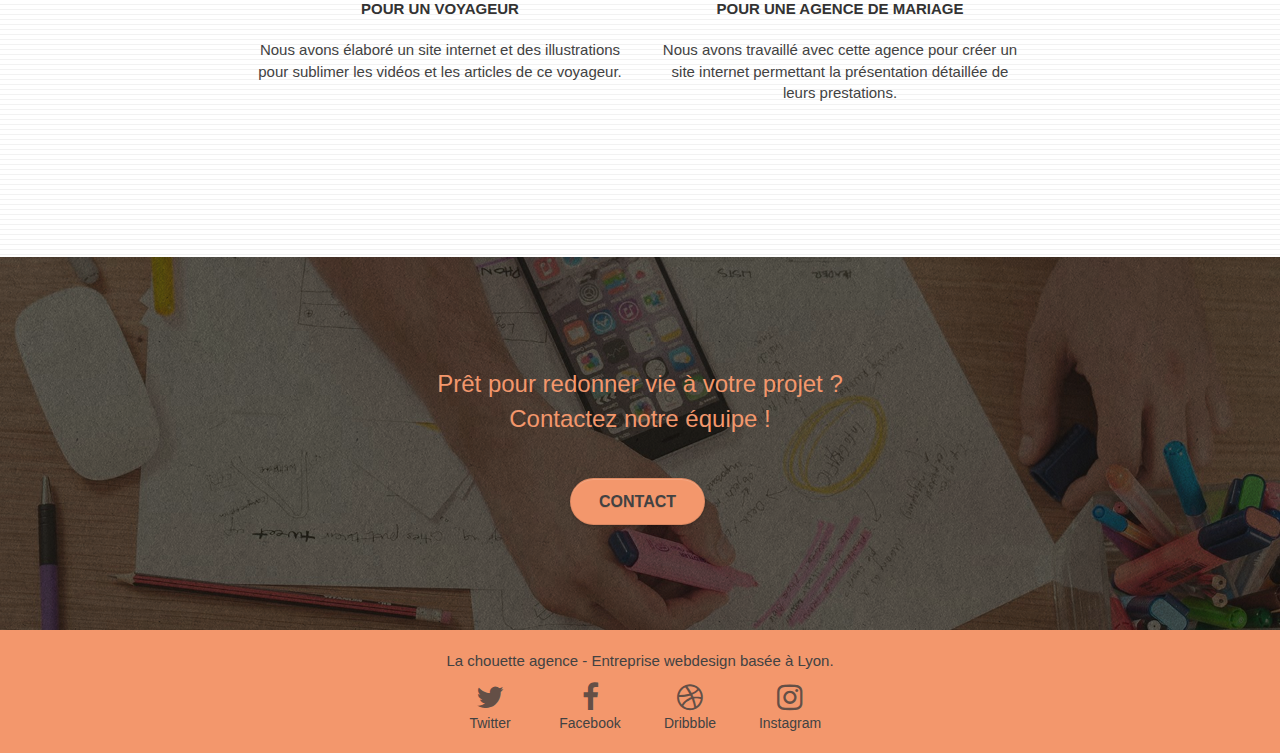
==== commit 90d45ccf: "Liens actifs en gras. Footer identiques. Codes indentés." ====
--- a/index.html
+++ b/index.html
@@ -1,5 +1,5 @@
 ﻿<!doctype html>
-<html lang="fr"><!-- fr -->
+<html lang="fr"><!-- langue fr -->
 <head>
 	<meta charset="utf-8">
 	<meta name="description" content="Entreprise webdesign à Lyon, La chouette agence aide les entreprises à devenir attractives et visibles
@@ -19,18 +19,18 @@
 	<script src="./js/jquery.touchSwipe.js"></script>
 	<script src="./js/gmaps.js"></script> 
 
-	<title>Entreprise webdesign Lyon : La chouette agence</title> <!-- complete -->
+	<title>Entreprise webdesign Lyon : La chouette agence</title> <!-- titre complete -->
 	<!-- Analytics -->
 	<!-- Analytics END -->
 
 </head>
-<body class="page-container"> <!--class initialement dans div en dessous de body-->
+<body class="page-container"> 
 
 
 		<!-- bloc-0 -->
-				<nav class="navbar row bloc bgc-white l-bloc container bloc-sm" id="bloc-0">  <!--2 div precedents supprimes et class et id mis dans ce nav-->
+				<nav class="navbar row bloc bgc-white l-bloc container bloc-sm" id="bloc-0">  
 					<div class="navbar-header">
-						<a class="navbar-brand" href="index.html"><img src="img/la-chouette-agence.png" alt="logo noir et blanc la chouette agence Lyon" height="40" /></a>
+						<a class="navbar-brand" href="index.html" title="Accueil"><img src="img/la-chouette-agence.png" alt="logo noir et blanc la chouette agence Lyon" height="40" /></a>
 						<button id="nav-toggle" type="button" class="ui-navbar-toggle navbar-toggle" data-toggle="collapse" data-target=".navbar-1">
 							<span class="sr-only">Toggle navigation</span><span class="icon-bar"></span><span class="icon-bar"></span><span class="icon-bar"></span>
 						</button>
@@ -38,7 +38,7 @@
 					<div class="collapse navbar-collapse navbar-1 special-dropdown-nav">
 						<ul class="site-navigation nav navbar-nav">
 							<li>
-								<a href="index.html">Accueil</a>
+								<a href="index.html" class="active">Accueil</a>
 							</li>
 							<li>
 								<a href="contact.html">Contact</a>
@@ -48,7 +48,7 @@
 				</nav>
 		<!-- bloc-0 END -->
 		<!-- bloc-1-presentation -->
-		<header class="bloc bgc-dark-slate-blue bg-banniere d-bloc bg-t-edge bloc-bg-texture texture-paper b-parallax transpa" id="bloc-1-hero"> <!--div en header-->
+		<header class="bloc bgc-dark-slate-blue bg-banniere d-bloc bg-t-edge bloc-bg-texture texture-paper b-parallax" id="bloc-1-hero"> <!--div en header-->
 			<div class="container bloc-lg">
 				<div class="row tight-width-whitespace <!--black-background-->">
 					<div class="col-sm-12">
@@ -76,8 +76,6 @@
 								Nous aidons les entreprises<br/>
 								à devenir attractives et visibles sur Internet.
 							</h2>
-							<!--<img alt="agence web, agence web paris, web design paris, stratégie web" src="img/title.png" />-->  
-	<!--suppression image title et remplace par texte-->
 						</div>
 					</div>
 					<div class="row voffset-lg med-width-whitespace">
@@ -131,7 +129,7 @@
 							<p>
 								Maxime Guibard, PDG de À vos fourchettes
 							</p>
-						</div><!--suppression image title et remplace par texte dans 2 div et p-->
+						</div>
 					</div>
 					</div>
 			</div>
@@ -171,13 +169,12 @@
 								Nous travaillons avec beaucoup de clients,<br/>
 								voici nos réalisations.
 							</h2>
-							 <!--Remplacement image par texte dans p-->
 						</div>
 					</div>
 					<div class="row tight-width-whitespace portfolio-row">
 						<div class="col-sm-6">
 							<a href="#" data-lightbox="img/livres.jpg" data-gallery-id="gallery-1" data-caption="Refonte d'un site web pour un journal local"
-							   data-frame="snapshot-lb">
+							   data-frame="snapshot-lb" title="Voir image">
 								<img src="img/livres-reduit.jpg" alt="magazines"
 									 class="img-responsive portfolio-thumb" />
 							</a>
@@ -191,7 +188,7 @@
 						</div>
 						<div class="col-sm-6">
 							<a href="#" data-lightbox="img/photographe.jpg" data-gallery-id="gallery-1" data-caption="Création d'un site web pour photographes"
-							   data-frame="snapshot-lb">
+							   data-frame="snapshot-lb" title="Voir image">
 								<img src="img/photographe.jpg" class="img-responsive portfolio-thumb" alt="photographe avec gros objectif" />
 							</a>
 							<h3 class="mg-md text-center">
@@ -206,7 +203,7 @@
 					<div class="row tight-width-whitespace portfolio-row">
 						<div class="col-sm-6">
 							<a href="#" data-lightbox="img/materiel.bmp" data-gallery-id="gallery-1" data-caption="Création d'un site internet pour un voyageur"
-							   data-frame="snapshot-lb">
+							   data-frame="snapshot-lb" title="Voir image">
 								<img src="img/materiel.bmp" class="img-responsive portfolio-thumb" alt="materiel et composants pour photo, ordinateur" />
 							</a>
 							<h3 class="mg-md text-center">
@@ -219,7 +216,7 @@
 						</div>
 						<div class="col-sm-6">
 							<a href="#" data-lightbox="img/bureau.bmp" data-gallery-id="gallery-1" data-caption="Conception d'un site pour une agence de mariage"
-							   data-frame="snapshot-lb">
+							   data-frame="snapshot-lb" title="Voir image">
 								<img src="img/bureau.bmp" class="img-responsive portfolio-thumb" alt="plan de travail d'un bureau avec ordinateur, papiers, ciseaux, lunettes" />
 							</a>
 							<h3 class="mg-md text-center">
@@ -252,7 +249,7 @@
 		</main>
 		<!-- bloc-5-cta END -->
 		<!-- Footer - bloc-8 -->
-		<footer class="bloc bgc-atomic-tangerine d-bloc" id="bloc-8">  <!--div en footer-->
+		<footer class="bloc bgc-atomic-tangerine d-bloc" id="bloc-8">  
 			<div class="container bloc-sm">
 				<div class="row">
 					<div class="col-sm-12">
@@ -277,30 +274,9 @@
 							</div>
 							<div class="col-sm-3">
 								<div class="text-center">
-									<a class="social" href="index.html"><span class="fa fa-instagram icon-md"></span><br/>Instagram</a>
-								</div>
-							</div>
-							
-						</div>
-						<div class="row liens">
-							<div class="col-sm-6">
-								Partenaires
-								<ul>
-									<li><a href="voiture.com">voiture.com</a></li>
-									<li><a href="pizza.com">pizza.com</a></li>
-									<li><a href="matoiture.com">matoiture.com</a></li>
-									<li><a href="immobilierseo.com">immobilierseo.com</a></li>
-								</ul>
-							</div>
-							<div class="col-sm-6">
-								Annuaires 
-								<ul>
-									<li><a href="annuaireagence.com">annuaireagence.com</a></li>
-									<li><a href="annuaireseo.com">annuaireseo.com</a></li>
-									<li><a href="annuairemarketing.com">annuairemarketing.com</a></li>
-								</ul>
-							</div>
-							
+									<a class="social" href="index.html"><span class="fa fa-instagram icon-md"></span><br />Instagram</a>
+								</div>
+							</div>
 						</div>
 					</div>
 				</div>
--- a/style.css
+++ b/style.css
@@ -97,12 +97,6 @@
     right: 0;
 }
 
-
-
-/*.transpa::after {
-    background-color: black;
-    opacity: 1;
-}*/
 
 .texture-paper::before {
     background: url("img/texture.png");
@@ -349,10 +343,17 @@
     text-align: inherit;
 }
 
+/*Liens du menu mis en gras audio survol details center focus*/
 .nav > li a:hover,
 .nav > li a:focus {
     background: transparent;
-    font-weight:600;
+    font-weight: 600;
+}
+
+
+/*Lien en gras lorsque la page du lien est active*/
+.active {
+    font-weight: 600;
 }
 
 .navbar-toggle {
@@ -828,22 +829,23 @@
     font-size: 18pt;
 }
 
-    .btn-atomic-tangerine {
+/*Bouton contact*/
+.btn-atomic-tangerine {
     background: #f3976c;
     color: #424242 !important;
 }
 
-    .btn-atomic-tangerine:hover {
+.btn-atomic-tangerine:hover {
     background: #f8c3aa !important;
     color: #424242 !important;
     transform:scale(1.1);
-    }
-
-   .btn-atomic-tangerine:focus {
+}
+
+.btn-atomic-tangerine:focus {
    background: #f8c3aa !important;
    color: #424242 !important;
    transform: scale(1.1);
-   }
+}
 
 .ltc-white {
     color: #FFFFFF !important;
